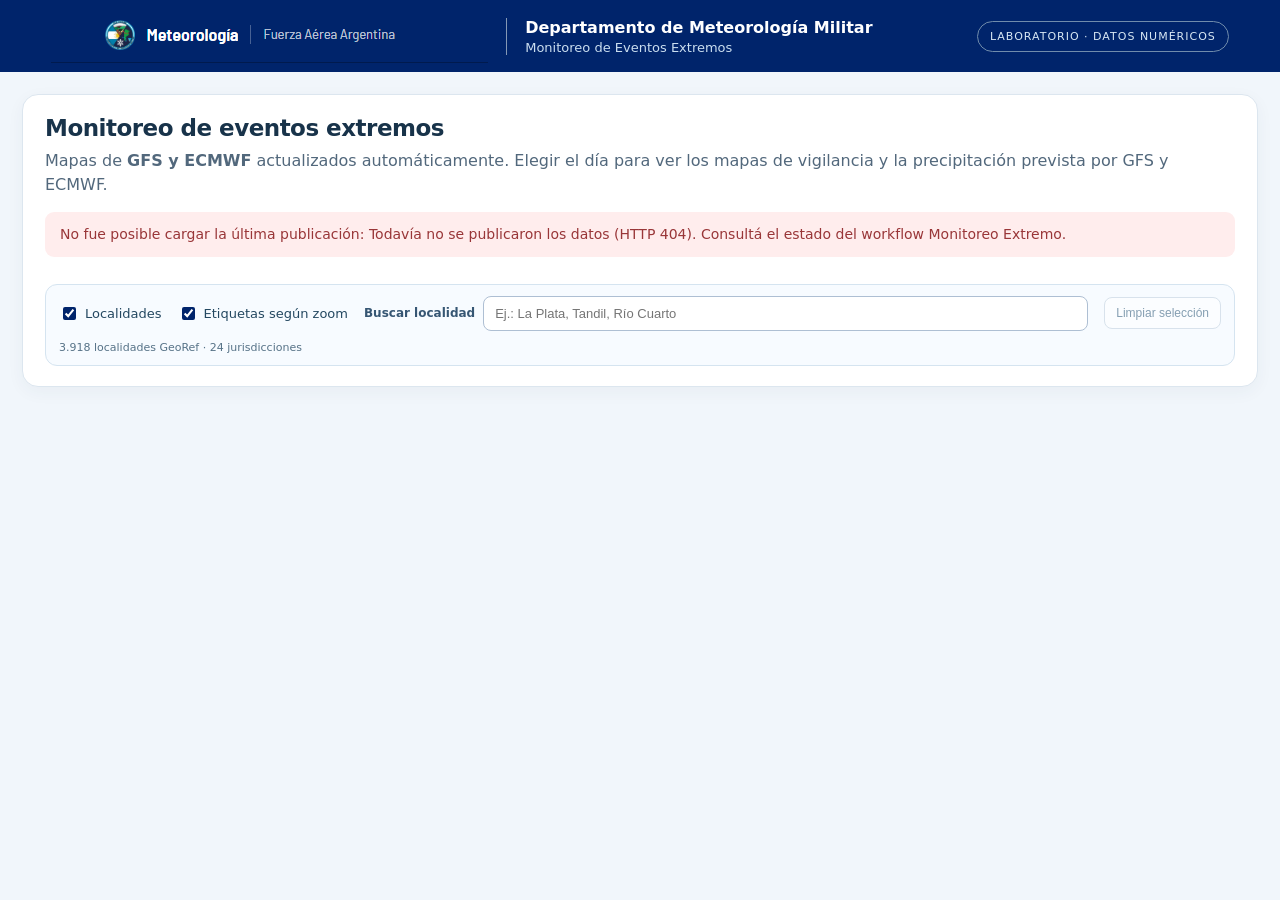
==== web/monitoreo-extremo/index.html @ c0b635cf "Persistir localidad seleccionada entre días y mapas" ====
<!DOCTYPE html>
<html lang="es">
<head>
<meta charset="UTF-8">
<meta name="viewport" content="width=device-width, initial-scale=1">
<title>Monitoreo de Eventos Extremos · Meteorología FAA</title>
<link rel="icon" type="image/png" href="[data-uri]">
<style>
:root{color-scheme:light;--navy:#00246b;--navy2:#00246b;--paper:#fff;--line:#dce6ef;--muted:#52687c;--bg:#f1f6fb}
*{box-sizing:border-box}body{margin:0;font-family:system-ui,-apple-system,"Segoe UI",Arial,sans-serif;background:var(--bg);color:#18334a}
header{background:#00246b;color:#fff;padding:9px clamp(14px,4vw,60px);display:flex;gap:20px;align-items:center;justify-content:space-between;flex-wrap:wrap}
.brandBanner{display:block;height:54px;width:auto;max-width:min(100%,437px);object-fit:contain}.hgroup{border-left:1px solid #8498b5;padding-left:18px;margin-left:18px}.hgroup strong{display:block;font-size:16px}.hgroup small{display:block;margin-top:3px;color:#cadef0;font-size:13px}
.brand{display:flex;align-items:center;gap:0;flex-wrap:wrap}.headerTag{font-size:11px;color:#d8e8f4;letter-spacing:1px;border:1px solid #708cac;border-radius:100px;padding:8px 12px}
main{max-width:1320px;padding:22px 22px 50px;margin:auto}.intro{background:var(--paper);border:1px solid var(--line);border-radius:16px;padding:20px 22px;box-shadow:0 5px 17px #23425d0c}
h1{font-size:23px;margin:0 0 8px;letter-spacing:-.5px}p{line-height:1.52;margin:7px 0}.muted{color:var(--muted)}
.upload{display:flex;align-items:center;gap:18px;margin-top:16px;padding:19px;border:2px dashed #85acd0;border-radius:14px;background:#f2f8ff;cursor:pointer;flex-wrap:wrap}
.upload strong{font-size:16px}.upload span{font-size:13px;color:#57738c}.upload input{flex:1;min-width:235px;max-width:480px;font-size:14px;cursor:pointer}
#state{margin-top:14px;font-size:14px;line-height:1.5;background:#eaf3fb;border-radius:9px;padding:12px 15px}#state.good{background:#e8f8ed;color:#185c39}#state.bad{background:#ffeded;color:#993638}
#summary{font-size:13px;margin:12px 0 0;display:flex;gap:9px;flex-wrap:wrap}.pill{border:1px solid #cfddea;background:#f8fbfe;padding:6px 9px;border-radius:100px}
#results{display:none;margin-top:22px}.sectionhead{display:flex;align-items:baseline;justify-content:space-between;gap:16px;flex-wrap:wrap;margin:27px 0 13px}.sectionhead h2{font-size:21px;margin:0}.sectionhead p{font-size:12px;color:var(--muted);max-width:630px;margin:0}
.legend{display:flex;flex-wrap:wrap;gap:12px;margin:0 0 12px;font-size:12px;align-items:center}.legendItem{display:flex;align-items:center;gap:5px}.swatch{height:11px;width:16px;border:1px solid #99a;display:inline-block;border-radius:3px}
.mapgrid{display:grid;grid-template-columns:repeat(2,minmax(0,1fr));gap:15px}.mapcard{background:white;border:1px solid var(--line);border-radius:14px;box-shadow:0 5px 19px #1535500b;overflow:hidden;min-width:0}
.maphead{padding:13px 16px 0;display:flex;justify-content:space-between;align-items:baseline;gap:10px;flex-wrap:wrap}.maphead strong{font-size:16px}.maphead small{color:var(--muted);font-size:12px}.mapcanvas{display:block;width:100%;height:auto;cursor:crosshair}
.mapfoot{border-top:1px solid #e4ecf4;padding:10px 15px;font-size:12px;line-height:1.45;color:#566e82;min-height:54px}
.alertGrid .mapcard{border:2px solid #b5c7d8;background:#f7fafc;box-shadow:0 7px 20px #00246b1b}
.alertGrid .maphead{background:#00246b;color:#fff;padding:14px 17px;align-items:center}
.alertGrid .maphead strong{font-size:17px}
.alertGrid .maphead small{color:#d7e7fb}
.alertGrid .mapcanvas{background:#e7f1f6}
.alertGrid .mapfoot{background:#f8fbff;color:#3e5871;min-height:45px}
.alertLegend{background:#fff;border:1px solid #d8e4ef;border-radius:10px;padding:10px 14px;gap:15px}
footer{margin:26px 0 0;font-size:12px;color:#536c81;line-height:1.5}
#tip{position:fixed;display:none;z-index:30;pointer-events:none;max-width:270px;background:#0e304bcc;color:#fff;border-radius:9px;padding:9px 11px;font-size:12px;line-height:1.5;box-shadow:0 9px 20px #173f4b45;white-space:pre-line}
@media(max-width:780px){.mapgrid{grid-template-columns:1fr}.brandBanner{height:40px;max-width:100%}.hgroup{margin-left:0;border-left:none;padding-left:0;padding-top:8px}.headerTag{display:none}main{padding:12px}.intro{padding:16px}.upload{padding:12px}.sectionhead{gap:4px}}
.dayNav{display:flex;align-items:center;justify-content:space-between;gap:12px;border:1px solid #c8dbec;border-radius:14px;background:#fff;padding:12px 16px;position:sticky;top:6px;z-index:12;box-shadow:0 7px 23px #00246b17}
.dayArrow{background:#00246b;color:#fff;border:0;border-radius:9px;padding:12px 17px;font-size:14px;font-weight:650;cursor:pointer;white-space:nowrap;min-width:144px}
.dayArrow:hover:not(:disabled){background:#104ea5}.dayArrow:focus-visible{outline:3px solid #76c8ed;outline-offset:3px}.dayArrow:disabled{background:#dbe2eb;color:#6b829a;cursor:not-allowed}
.dayInfo{text-align:center;display:flex;flex-direction:column;justify-content:center;gap:2px}.dayInfo strong{font-size:17px;color:#00246b}.dayInfo small{font-size:12px;color:#52687c}
@media(max-width:600px){.dayNav{padding:10px 8px;gap:4px;top:0}.dayArrow{padding:10px 8px;min-width:94px;font-size:12px}.dayInfo strong{font-size:14px}.dayInfo small{font-size:10px}}
.mapzoomtools{display:flex;justify-content:flex-end;align-items:center;gap:6px;padding:6px 12px;background:#f6f9fd;border-bottom:1px solid #dbe6f1;user-select:none}
.mapzoomtools button{border:1px solid #bed0e0;border-radius:7px;background:white;color:#00246b;min-width:32px;min-height:29px;padding:3px 8px;font-size:14px;font-weight:750;cursor:pointer}
.mapzoomtools button:hover:not(:disabled){background:#e2f0ff}
.mapzoomtools button:disabled{opacity:.4;cursor:default}
.mapzoomtools button:focus-visible{outline:2px solid #2186c9;outline-offset:2px}
.mapzoomtools .zoompercent{min-width:38px;text-align:right;font-size:11px;color:#42627e;font-variant-numeric:tabular-nums}
.placebar{display:flex;flex-wrap:wrap;align-items:center;gap:10px 16px;margin-top:15px;padding:11px 13px;border:1px solid #d5e4f0;border-radius:12px;background:#f7fbff}
.placecheck{display:flex;align-items:center;gap:6px;white-space:nowrap;font-size:13px;color:#244861;cursor:pointer}
.placecheck input{accent-color:#00246b}
.placefinder{position:relative;display:flex;align-items:center;gap:8px;flex:1 1 285px;min-width:195px}
.placefinder>label{white-space:nowrap;font-size:12px;color:#365673;font-weight:650}
.placefinder input{min-width:0;width:100%;border:1px solid #aebfd3;background:white;border-radius:8px;padding:9px 11px;font-size:13px}
.placefinder input:focus{outline:2px solid #397eb5;outline-offset:1px}
.placesuggestions{position:absolute;top:calc(100% + 5px);right:0;width:min(100%,370px);max-height:270px;overflow:auto;background:#fff;border:1px solid #adbfce;border-radius:9px;box-shadow:0 12px 26px #10375830;z-index:45}
.placesuggestions[hidden]{display:none}
.placeoption{background:white;border:0;border-bottom:1px solid #edf1f5;text-align:left;padding:9px 12px;width:100%;display:flex;justify-content:space-between;align-items:center;gap:10px;cursor:pointer;color:#183c58}
.placeoption:hover,.placeoption:focus-visible{background:#e9f4ff;outline:none}
.placeoption strong{font-size:13px}.placeoption small{color:#536d85;font-size:11px}
.placeempty{font-size:12px;padding:10px;color:#567}
.placeclear{border:1px solid #bacbda;border-radius:8px;background:white;color:#174668;padding:8px 11px;cursor:pointer;font-size:12px}
.placeclear:disabled{opacity:.5;cursor:default}
#placesStatus{color:#567287;font-size:11px;width:100%}
@media(max-width:660px){.placefinder{flex-basis:100%}.placefinder>label{display:none}}
</style>
</head>
<body>
<header><div class="brand"><img class="brandBanner" alt="Meteorología - Fuerza Aérea Argentina" src="[data-uri]"><div class="hgroup"><strong>Departamento de Meteorología Militar</strong><small>Monitoreo de Eventos Extremos</small></div></div><span class="headerTag">LABORATORIO · DATOS NUMÉRICOS</span></header>
<main>
<section class="intro"><h1>Monitoreo de eventos extremos</h1>
<p class="muted">Mapas de <b>GFS y ECMWF</b> actualizados automáticamente. Elegir el día para ver los mapas de vigilancia y la precipitación prevista por GFS y ECMWF.</p>
<div id="state" role="status" aria-live="polite">Conectando con la última corrida publicada…</div>
<div id="summary"></div>
<div class="placebar" aria-label="Localidades georreferenciadas">
 <label class="placecheck"><input id="showPlaces" type="checkbox" checked> Localidades</label>
 <label class="placecheck"><input id="showPlaceLabels" type="checkbox" checked> Etiquetas según zoom</label>
 <div class="placefinder">
  <label for="placeSearch">Buscar localidad</label>
  <input id="placeSearch" type="search" placeholder="Ej.: La Plata, Tandil, Río Cuarto" autocomplete="off"
    role="combobox" aria-autocomplete="list" aria-expanded="false" aria-controls="placeSuggestions">
  <div id="placeSuggestions" class="placesuggestions" role="listbox" hidden></div>
 </div>
 <button id="placeClear" class="placeclear" type="button" disabled>Limpiar selección</button>
 <small id="placesStatus" role="status" aria-live="polite">Cargando localidades…</small>
</div></section>
<div id="results">
<nav id="dayNav" class="dayNav" aria-label="Navegación de pronóstico diario">
  <button type="button" id="prevDay" class="dayArrow" aria-label="Ver día anterior">&#8592; Día anterior</button>
  <div class="dayInfo" role="status" aria-live="polite"><strong id="dayTitle">Día 1 de 3</strong><small id="dayRange">Plazo 0–24 horas</small></div>
  <button type="button" id="nextDay" class="dayArrow" aria-label="Ver día siguiente">Día siguiente &#8594;</button>
</nav>
<div id="alerts" style="display:none">
<div class="sectionhead"><h2>Vigilancia meteorológica — Argentina</h2><p>Vigilancia experimental de lluvia y viento basada en el análisis conjunto de los pronósticos GFS y ECMWF y su comparación con umbrales regionales de referencia. Amarillo, naranja y rojo identifican niveles estimados. <b>No constituye una alerta meteorológica oficial.</b></p></div>
<div class="legend alertLegend" id="alertLegend"></div><div class="mapgrid alertGrid" id="alertGrid"></div>
</div>
<div class="sectionhead"><h2>Precipitación prevista — GFS y ECMWF</h2><p>Acumulado de lluvia en 24 horas, comparable entre modelos. La intensidad está expresada en milímetros; los colores no corresponden a niveles de alerta.</p></div>
<div class="legend" id="rainLegend"></div><div class="mapgrid" id="rainGrid"></div>
<footer><b>Sobre el monitoreo:</b> Comparación de pronósticos GFS y ECMWF con umbrales regionales de referencia todavía en validación. El verde es un fondo gráfico y puede incluir zonas sin evaluación; no garantiza ausencia de riesgo. <b>Producto experimental, no sustituye las alertas meteorológicas oficiales del SMN.</b> Cartografía: IGN/Georef y Natural Earth.</footer>
</div>
</main><div id="tip"></div>
<script src="base-cartography.js"></script>
<script src="localidades-layer.js"></script>
<script>
'use strict';
const countries=BASE_CARTOGRAPHY.countries;
const ARGENTINA=countries.features.find(f=>f.properties.iso==='ARG');
const cols={wind:[['0–20','#d9f3fb'],['20–40','#82cae2'],['40–60','#65cabb'],['60–80','#e8cd66'],['80–110','#ef9651'],['>110','#d84f60']],rain:[['0','#f9fafb'],['0–5','#bde6f5'],['5–15','#6bc4cb'],['15–30','#f6d369'],['30–60','#ed9644'],['>60','#d85463']]};
const $=id=>document.getElementById(id); let currentDay=0; const dayLeads=[24,48,72]; let csvRows=[], gridSamples=[],alertFeatures={},provinceShapes=BASE_CARTOGRAPHY.provinces;
// Lambert conformal conic: identical, uniform scale on every map.
const W=610,H=530, X0=-86,X1=-44,Y0=-56,Y1=-19;
const RAD=Math.PI/180, LON0=-64*RAD, PHI0=-38*RAD;
const PHI1=-25*RAD,PHI2=-50*RAD;
const N=Math.log(Math.cos(PHI1)/Math.cos(PHI2))/Math.log(Math.tan(Math.PI/4+PHI2/2)/Math.tan(Math.PI/4+PHI1/2));
const F=Math.cos(PHI1)*Math.pow(Math.tan(Math.PI/4+PHI1/2),N)/N;
const RHO0=F/Math.pow(Math.tan(Math.PI/4+PHI0/2),N);
function rawProject(lon,lat){const rho=F/Math.pow(Math.tan(Math.PI/4+lat*RAD/2),N),t=N*(lon*RAD-LON0);return [rho*Math.sin(t),RHO0-rho*Math.cos(t)]}
const extent=[];for(let lon=X0;lon<=X1;lon+=.25)for(const lat of [Y0,Y1])extent.push(rawProject(lon,lat));for(let lat=Y0;lat<=Y1;lat+=.25)for(const lon of [X0,X1])extent.push(rawProject(lon,lat));
const GX0=Math.min(...extent.map(p=>p[0])),GX1=Math.max(...extent.map(p=>p[0])),GY0=Math.min(...extent.map(p=>p[1])),GY1=Math.max(...extent.map(p=>p[1]));
const SCALE=Math.min((W-24)/(GX1-GX0),(H-24)/(GY1-GY0));
const CX=(GX0+GX1)/2,CY=(GY0+GY1)/2;
function proj(lon,lat){const [x,y]=rawProject(lon,lat);return [W/2+(x-CX)*SCALE,H/2-(y-CY)*SCALE]}
function unproj(x,y){const gx=CX+(x-W/2)/SCALE,gy=CY-(y-H/2)/SCALE;const sign=Math.sign(N),rho=sign*Math.hypot(gx,RHO0-gy),theta=Math.atan2(sign*gx,sign*(RHO0-gy));return [(LON0+theta/N)/RAD,(2*Math.atan(Math.pow(F/rho,1/N))-Math.PI/2)/RAD]}

function color(v,kind){if(!Number.isFinite(v))return '#b1bac5';if(kind==='wind'){return ['#d9f3fb','#82cae2','#65cabb','#e8cd66','#ef9651','#d84f60'][v<20?0:v<40?1:v<60?2:v<80?3:v<110?4:5]}return ['#f9fafb','#bde6f5','#6bc4cb','#f6d369','#ed9644','#d85463'][v<=0?0:v<5?1:v<15?2:v<30?3:v<60?4:5]}
function geoPath(ctx,g){const polys=g.type==='Polygon'?[g.coordinates]:g.type==='MultiPolygon'?g.coordinates:[];ctx.beginPath();for(const pol of polys){for(const ring of pol){ring.forEach((pt,i)=>{const [x,y]=proj(pt[0],pt[1]);if(i)ctx.lineTo(x,y);else ctx.moveTo(x,y)});ctx.closePath()}}}
function drawCountries(ctx){ctx.save();ctx.strokeStyle='#8da1aa';ctx.lineWidth=.7;for(const f of countries.features){ctx.fillStyle=f.properties.iso==='ARG'?'#f8f5ed':'#e9ede6';geoPath(ctx,f.geometry);ctx.fill('evenodd');ctx.stroke()}ctx.restore()}
function drawProvinces(ctx){ctx.save();ctx.strokeStyle='#657f86';ctx.lineWidth=.55;ctx.globalAlpha=.8;for(const feat of provinceShapes){geoPath(ctx,feat.geometry);ctx.stroke()}ctx.restore()}
// Interior anchors checked against the exact versioned IGN/Natural Earth polygons.
// Chile uses a north-south label to fit its narrow geography.
const COUNTRY_LABELS=[
 {iso:'ARG',text:'ARGENTINA',lon:-64,lat:-39.5,angle:0},
 {iso:'CHL',text:'CHILE',lon:-70.8,lat:-30,angle:-83},
 {iso:'URY',text:'URUGUAY',lon:-55.81865560906728,lat:-32.526632,angle:0},
 {iso:'PRY',text:'PARAGUAY',lon:-58.47196410502842,lat:-23.43862,angle:0},
 {iso:'BOL',text:'BOLIVIA',lon:-65.34835226379218,lat:-20.952415000000002,angle:0},
 {iso:'BRA',text:'BRASIL',lon:-51.18966143500825,lat:-26.373382,angle:0}
];
function drawCountryNames(ctx){
 ctx.save();ctx.textAlign='center';ctx.textBaseline='middle';ctx.font='bold 12px sans-serif';
 ctx.lineJoin='round';ctx.lineWidth=3.5;ctx.strokeStyle='rgba(255,255,255,.96)';ctx.fillStyle='#24475e';
 for(const label of COUNTRY_LABELS){
  const country=countries.features.find(f=>f.properties.iso===label.iso);
  if(!country||!puntoEnGeoJSON(label.lon,label.lat,country.geometry))continue;
  const [x,y]=proj(label.lon,label.lat);
  ctx.save();ctx.translate(x,y);ctx.rotate(label.angle*RAD);
  ctx.strokeText(label.text,0,0);ctx.fillText(label.text,0,0);ctx.restore();
 }
 ctx.restore();
}
function readNumber(x){if(x===undefined||x===null||String(x).trim()==='')return NaN;const n=Number(String(x).trim().replace(',','.'));return Number.isFinite(n)?n:NaN}
function parseCSV(text){const lines=text.replace(/^\uFEFF/,'').split(/\r?\n/).filter(s=>s.trim());if(lines.length<2)throw Error('CSV vacío o sin puntos meteorológicos.');const sep=lines[0].includes(';')?';':lines[0].includes('\t')?'\t':',';let headers=lines.shift().split(sep).map(s=>s.trim().toLowerCase().replaceAll('"',''));
for(const h of ['model','lead_h','lat','lon','wind_kmh','precip_interval_mm'])if(!headers.includes(h))throw Error('Al CSV le falta la columna '+h+'.');let rows=[];
for(const line of lines){const a=line.split(sep),r=Object.fromEntries(headers.map((h,i)=>[h,(a[i]||'').trim().replaceAll('"','')]));const model=(r.model||'').toUpperCase(),lead=readNumber(r.lead_h),lat=readNumber(r.lat),lon=readNumber(r.lon);if(!['GFS','ECMWF'].includes(model)||![24,48,72].includes(lead)||!Number.isFinite(lat)||!Number.isFinite(lon))continue;rows.push({model,lead,lat,lon,rain:readNumber(r.precip_interval_mm),window:readNumber(r.precip_window_h),wind:readNumber(r.wind_kmh),gust:readNumber(r.gust_kmh),run:r.run_time||'',valid:r.valid_time||''})}
if(!rows.length)throw Error('No encontré registros válidos GFS/ECMWF (f024/f048/f072) dentro del archivo.');return rows;}
async function unzip(buffer){const arr=new Uint8Array(buffer),view=new DataView(buffer);let end=-1;for(let i=arr.length-22;i>=Math.max(0,arr.length-65557);i--){if(view.getUint32(i,true)===0x06054b50){end=i;break}}if(end<0)throw Error('El archivo no contiene un ZIP válido de GitHub.');const count=view.getUint16(end+10,true),offset=view.getUint32(end+16,true);let at=offset;const out=[];const dec=new TextDecoder();for(let i=0;i<count;i++){if(view.getUint32(at,true)!==0x02014b50)throw Error('Índice ZIP dañado.');let method=view.getUint16(at+10,true),csize=view.getUint32(at+20,true),nlen=view.getUint16(at+28,true),elen=view.getUint16(at+30,true),clen=view.getUint16(at+32,true),local=view.getUint32(at+42,true);const name=dec.decode(arr.subarray(at+46,at+46+nlen));at+=46+nlen+elen+clen;if(name.endsWith('/')||(!name.toLowerCase().endsWith('.csv')&&!name.toLowerCase().endsWith('.geojson')))continue;if(view.getUint32(local,true)!==0x04034b50)throw Error('Entrada ZIP dañada: '+name);let dataAt=local+30+view.getUint16(local+26,true)+view.getUint16(local+28,true),payload=arr.subarray(dataAt,dataAt+csize);let raw;if(method===0)raw=payload;else if(method===8){if(typeof DecompressionStream==='undefined')throw Error('Este navegador no permite abrir ZIP. Abrilo con Chrome o Edge actualizado.');try{const s=new Blob([payload]).stream().pipeThrough(new DecompressionStream('deflate-raw'));raw=new Uint8Array(await new Response(s).arrayBuffer())}catch(e){throw Error('No pude descomprimir el ZIP: '+e.message)}}else throw Error('El ZIP usa un método de compresión no compatible ('+method+').');out.push({name,text:dec.decode(raw)})}return out;}
function status(msg,kind){$('state').textContent=msg;$('state').className=kind||'';}
function addLegend(kind){const box=$(kind==='wind'?'windLegend':'rainLegend');box.replaceChildren();cols[kind].forEach(([title,hex])=>{const e=document.createElement('div');e.className='legendItem';const sw=document.createElement('span');sw.className='swatch';sw.style.background=hex;const t=document.createElement('span');t.textContent=title+(kind==='wind'?' km/h':' mm');e.append(sw,t);box.append(e)})}
function pointValue(r,kind){return kind==='wind'?r.wind:r.rain;}

/* Per-map zoom: the PNG-like base canvas is kept immutable; only display pixels are magnified. */
function canvasPoint(canvas,e){
 const b=canvas.getBoundingClientRect();
 return [(e.clientX-b.left)*W/b.width,(e.clientY-b.top)*H/b.height];
}
function canvasMapPosition(canvas,e){
 const [x,y]=canvasPoint(canvas,e),z=canvas._mapZoom;
 return z?[z.cx+(x-W/2)/z.factor,z.cy+(y-H/2)/z.factor]:[x,y];
}
function attachMapZoom(canvas,card){
 const original=document.createElement('canvas');
 original.width=canvas.width;original.height=canvas.height;
 original.getContext('2d').drawImage(canvas,0,0);
 const dpr=canvas.width/W,z={factor:1,cx:W/2,cy:H/2,drag:null};
 canvas._mapZoom=z;
 const group=document.createElement('div');
 group.className='mapzoomtools';group.setAttribute('role','group');
 group.setAttribute('aria-label','Zoom independiente del mapa');
 const button=(caption,label)=>{
  const b=document.createElement('button');
  b.type='button';b.textContent=caption;b.title=label;b.setAttribute('aria-label',label);
  group.append(b);return b;
 };
 const closer=button('+','Acercar mapa');
 const farther=button('−','Alejar mapa');
 const reset=button('Ajustar','Restablecer encuadre completo');
 const status=document.createElement('span');status.className='zoompercent';
 status.setAttribute('aria-live','polite');group.append(status);
 card.insertBefore(group,canvas);
 function clampCenter(){
  const mx=W/(2*z.factor),my=H/(2*z.factor);
  z.cx=Math.max(mx,Math.min(W-mx,z.cx));
  z.cy=Math.max(my,Math.min(H-my,z.cy));
 }
 function render(){
  clampCenter();
  const sw=W/z.factor,sh=H/z.factor,ctx=canvas.getContext('2d');
  ctx.setTransform(1,0,0,1,0,0);
  ctx.clearRect(0,0,canvas.width,canvas.height);
  ctx.imageSmoothingEnabled=true;
  ctx.drawImage(original,(z.cx-sw/2)*dpr,(z.cy-sh/2)*dpr,
    sw*dpr,sh*dpr,0,0,canvas.width,canvas.height);
  window.GeoRefPlaces?.draw(canvas,ctx,z);
  status.textContent=Math.round(z.factor*100)+'%';
  closer.disabled=z.factor>=5.999;farther.disabled=z.factor<=1.001;
  reset.disabled=z.factor<=1.001;
  canvas.style.touchAction=z.factor>1.001?'none':'pan-y';
  canvas.style.cursor=z.factor>1.001?'grab':'crosshair';
 }
 z.render=render;
 z.focusProjected=(px,py,scale)=>{
  z.factor=Math.max(1,Math.min(6,scale));
  z.cx=px;z.cy=py;render();$('tip').style.display='none';
 };
 z.focus=(lon,lat,scale)=>{
  const xy=proj(lon,lat);z.focusProjected(xy[0],xy[1],scale);
 };
 function changeZoom(target,x=W/2,y=H/2){
  const next=Math.min(6,Math.max(1,target));
  const ax=z.cx+(x-W/2)/z.factor,ay=z.cy+(y-H/2)/z.factor;
  z.cx=ax-(x-W/2)/next;z.cy=ay-(y-H/2)/next;z.factor=next;
  render();$('tip').style.display='none';
 }
 closer.addEventListener('click',()=>changeZoom(z.factor*1.5));
 farther.addEventListener('click',()=>changeZoom(z.factor/1.5));
 reset.addEventListener('click',()=>changeZoom(1));
 canvas.addEventListener('wheel',e=>{
  if(e.cancelable)e.preventDefault();
  const [px,py]=canvasPoint(canvas,e);
  changeZoom(z.factor*(e.deltaY<0?1.25:.8),px,py);
 },{passive:false});
 canvas.addEventListener('pointerdown',e=>{
  if(z.factor<=1.001||e.button!==0)return;
  const box=canvas.getBoundingClientRect();
  canvas._suppressPlaceClick=false;
  z.drag={id:e.pointerId,x:e.clientX,y:e.clientY,cx:z.cx,cy:z.cy,
    width:box.width,height:box.height};
  canvas.setPointerCapture(e.pointerId);
  canvas.style.cursor='grabbing';$('tip').style.display='none';
 });
 canvas.addEventListener('pointermove',e=>{
  const d=z.drag;if(!d||d.id!==e.pointerId)return;
  if(Math.hypot(e.clientX-d.x,e.clientY-d.y)>5)canvas._suppressPlaceClick=true;
  z.cx=d.cx-(e.clientX-d.x)*W/(d.width*z.factor);
  z.cy=d.cy-(e.clientY-d.y)*H/(d.height*z.factor);
  render();canvas.style.cursor='grabbing';$('tip').style.display='none';
 });
 const release=e=>{
  if(!z.drag||z.drag.id!==e.pointerId)return;
  z.drag=null;canvas.style.cursor=z.factor>1.001?'grab':'crosshair';
  if(canvas.hasPointerCapture(e.pointerId))canvas.releasePointerCapture(e.pointerId);
 };
 for(const evt of ['pointerup','pointercancel','lostpointercapture'])
  canvas.addEventListener(evt,release);
 canvas.addEventListener('mousemove',e=>window.GeoRefPlaces?.hover(canvas,e));
 canvas.addEventListener('click',e=>window.GeoRefPlaces?.click(canvas,e));
 render();window.GeoRefPlaces?.focusCurrent(canvas);
}

function drawOne(canvas,rows,kind){const ctx=canvas.getContext('2d');const sc=window.devicePixelRatio||1;canvas.width=Math.round(W*sc);canvas.height=Math.round(H*sc);ctx.setTransform(sc,0,0,sc,0,0);ctx.clearRect(0,0,W,H);ctx.fillStyle='#aeddf2';ctx.fillRect(0,0,W,H);drawCountries(ctx);
// Dibujar únicamente puntos de grilla del modelo (0,25°), sin malla ni marcadores oscuros.
for(const punto of rows){const [x,y]=proj(punto.lon,punto.lat);ctx.fillStyle=color(pointValue(punto,kind),kind);ctx.beginPath();ctx.arc(x,y,2.3,0,Math.PI*2);ctx.fill();}
drawProvinces(ctx);drawArgentinaOutline(ctx);drawCountryNames(ctx);
canvas.onmousemove=e=>{if(canvas._mapZoom?.drag)return;const [x,y]=canvasMapPosition(canvas,e),[lon,lat]=unproj(x,y);let best=null,dmin=Infinity;for(const r of rows){const d=(r.lat-lat)**2+(r.lon-lon)**2;if(d<dmin){dmin=d;best=r}}let tip=$('tip');if(best&&dmin<.4){tip.style.display='block';tip.style.left=Math.min(window.innerWidth-270,e.clientX+14)+'px';tip.style.top=Math.max(10,e.clientY-74)+'px';const n=v=>Number.isFinite(v)?v.toFixed(1):'sin dato';tip.textContent=best.model+'  f'+String(best.lead).padStart(3,'0')+'\n'+best.lat.toFixed(2)+'° / '+best.lon.toFixed(2)+'°\nLluvia: '+n(best.rain)+' mm ('+(Number.isFinite(best.window)?best.window+' h':'intervalo no validado')+')';}else tip.style.display='none';};canvas.onmouseleave=()=>{$('tip').style.display='none'};
}
function createCard(model,lead,kind,rows){const card=document.createElement('article');card.className='mapcard';const head=document.createElement('div');head.className='maphead';const h=document.createElement('strong');h.textContent=(model==='GFS'?'GFS':'ECMWF (europeo)')+' · +'+lead+' h';const w=rows.find(r=>Number.isFinite(r.window));const minor=document.createElement('small');minor.textContent=kind==='rain'?(w?'Acumulado de '+w.window+' h':'Sin intervalo de lluvia verificado'):'Viento previsto (km/h)';head.append(h,minor);const can=document.createElement('canvas');can.className='mapcanvas';can.setAttribute('aria-label',model+' plazo '+lead+' mapa '+kind);const foot=document.createElement('div');foot.className='mapfoot';foot.textContent=rows.length.toLocaleString('es-AR')+' puntos · Validez: '+(rows[0]?.valid||'desconocida')+' UTC. Pasá el cursor sobre los puntos para consultar los valores.';card.append(head,can,foot);drawOne(can,rows,kind);attachMapZoom(can,card);return card;}
function updateDayControls(){const lead=dayLeads[currentDay];const dateText=csvRows.find(r=>r.lead===lead&&r.valid)?.valid||'';
$('dayTitle').textContent='Día '+(currentDay+1)+' de 3';
$('dayRange').textContent='Pronóstico '+(lead-24)+'–'+lead+' h'+(dateText?' · Validez '+dateText.replace('T',' ').replace(/Z$/, ' UTC'): '');
$('prevDay').disabled=currentDay===0;$('nextDay').disabled=currentDay===dayLeads.length-1;
}
function redraw(){if(!csvRows.length)return;const lead=dayLeads[currentDay];
for(const kind of ['rain']){const dst=$('rainGrid');dst.replaceChildren();for(const model of ['GFS','ECMWF']){
const rows=csvRows.filter(r=>r.model===model&&r.lead===lead);
if(rows.length)dst.append(createCard(model,lead,kind,rows));}}
$('results').style.display='block';updateDayControls();}
function showDay(index,scroll){if(!csvRows.length)return;currentDay=Math.max(0,Math.min(dayLeads.length-1,index));redraw();drawAlerts();
if(scroll)$('dayNav').scrollIntoView({behavior:'smooth',block:'start'});
}
$('prevDay').addEventListener('click',()=>showDay(currentDay-1,true));
$('nextDay').addEventListener('click',()=>showDay(currentDay+1,true));
function drawSummary(){const box=$('summary');box.replaceChildren();let models=[...new Set(csvRows.map(r=>r.model))];let runs=[...new Set(csvRows.map(r=>r.run))].filter(Boolean);for(const label of [csvRows.length.toLocaleString('es-AR')+' registros',models.join(' + '),'Días 1, 2 y 3 (0–72 h)','Dominio 20–55°S / 85–45°O',runs.length?('Corrida: '+runs.join(' · ')):''])if(label){const e=document.createElement('span');e.className='pill';e.textContent=label;box.append(e)}}
function geojsonFile(entries){return entries.find(e=>/lluvia_24h\.geojson$/i.test(e.name));}
async function chooseUpload(file){status('Leyendo '+file.name+'…');try{if(!file)throw Error('No se seleccionó ningún archivo');let entries;if(/\.zip$/i.test(file.name))entries=await unzip(await file.arrayBuffer());else entries=[{name:file.name,text:await file.text()}];let combined=entries.find(e=>/grilla_gfs_ecmwf_real\.csv$/i.test(e.name));let files=combined?[combined]:entries.filter(e=>/grilla_(gfs|ecmwf)_real\.csv$/i.test(e.name));if(!files.length){const csvAny=entries.filter(e=>/\.csv$/i.test(e.name));if(csvAny.length===1)files=csvAny;}if(!files.length){const sim=geojsonFile(entries);if(sim)throw Error('Este ZIP es de la simulación GeoJSON anterior, no de grillas reales. Usá el artefacto grilla-real-gfs-ecmwf-experimental de GitHub Actions.');throw Error('No encuentro grilla_gfs_ecmwf_real.csv en el archivo. Verificá que subiste el ZIP de la prueba GRIB real.');}
csvRows=files.flatMap(e=>parseCSV(e.text));if(csvRows.length>100000)throw Error('Cantidad excesiva de puntos.');
alertFeatures={};for(const entry of entries){const match=entry.name.match(/(?:^|\/)(lluvia|viento)_(24|48|72)h\.geojson$/i);if(!match)continue;let layer=JSON.parse(entry.text);if(layer.type!=='FeatureCollection'||!Array.isArray(layer.features))throw Error('Capa GeoJSON inválida: '+entry.name);alertFeatures[match[1].toLowerCase()+'_'+match[2]+'h']=layer;}
drawSummary();status('Datos cargados correctamente: '+csvRows.length.toLocaleString('es-AR')+' puntos; '+Object.keys(alertFeatures).length+' capas regionales.','good');currentDay=0;showDay(0,false);}catch(e){csvRows=[];$('results').style.display='none';status('No se pudo dibujar: '+e.message,'bad');console.error(e)}}
const ALERT_COLORS={VERDE:'#49c98e',AMARILLO:'#f6d44e',NARANJA:'#f38b3b',ROJO:'#d84e5e'};
const BASE_VERDE_ARGENTINA=ALERT_COLORS.VERDE;
function alertProj(lon,lat){return proj(lon,lat)}
function alertGeoPath(ctx,g){geoPath(ctx,g)}
function drawArgentinaOutline(ctx){ctx.save();ctx.strokeStyle='#244965';ctx.lineWidth=1.2;geoPath(ctx,ARGENTINA.geometry);ctx.stroke();ctx.restore()}
/** Fondo uniforme de Argentina. No cambia las propiedades ni los datos del GeoJSON.
 * El verde es una convención de diseño; NO implica cobertura evaluada.
 */
function drawArgentinaBase(ctx){
 if(!ARGENTINA || !ARGENTINA.geometry)return;
 ctx.save();
 ctx.fillStyle=BASE_VERDE_ARGENTINA;
 alertGeoPath(ctx,ARGENTINA.geometry);
 ctx.fill('evenodd');
 ctx.restore();
}

// Detección exacta del polígono GeoJSON bajo el cursor, incluidos huecos.
function puntoEnAnillo(lon,lat,ring){
 let inside=false;
 for(let i=0,j=ring.length-1;i<ring.length;j=i++){
  const a=ring[i],b=ring[j];
  if((a[1]>lat)!==(b[1]>lat)&&lon<(b[0]-a[0])*(lat-a[1])/(b[1]-a[1])+a[0])inside=!inside;
 }
 return inside;
}
function puntoEnGeoJSON(lon,lat,geom){
 if(!geom)return false;
 const polygons=geom.type==='Polygon'?[geom.coordinates]:geom.type==='MultiPolygon'?geom.coordinates:[];
 return polygons.some(rings=>rings.length&&puntoEnAnillo(lon,lat,rings[0])&&
   !rings.slice(1).some(hole=>puntoEnAnillo(lon,lat,hole)));
}
function nivelVigilancia(lon,lat,layer){
 if(!puntoEnGeoJSON(lon,lat,ARGENTINA.geometry))return null;
 // La última área dibujada en el mapa es la visible cuando hay superposición.
 for(let i=layer.features.length-1;i>=0;i--){
  const feature=layer.features[i],nivel=String(feature.properties?.nivel||'').toUpperCase();
  if(['AMARILLO','NARANJA','ROJO'].includes(nivel)&&puntoEnGeoJSON(lon,lat,feature.geometry))
    return nivel;
 }
 return 'VERDE'; // Fondo convencional; puede incluir zonas no evaluadas.
}
function drawAlertMap(canvas,layer,fen){
const ctx=canvas.getContext('2d'),ratio=window.devicePixelRatio||1;
canvas.width=Math.round(W*ratio);canvas.height=Math.round(H*ratio);
ctx.setTransform(ratio,0,0,ratio,0,0);ctx.fillStyle='#e7f1f6';ctx.fillRect(0,0,W,H);
drawCountries(ctx);drawArgentinaBase(ctx);
// Clip only Canvas painting; never mutate the original meteorological layers.
ctx.save();alertGeoPath(ctx,ARGENTINA.geometry);ctx.clip('evenodd');
for(const feat of layer.features){
 if(!feat.geometry)continue;
 const nivel=String(feat.properties?.nivel||'').toUpperCase();
 if(nivel==='VERDE')continue; 
 ctx.save();ctx.fillStyle=ALERT_COLORS[nivel]||'#8f99a3';
 ctx.strokeStyle='#29475c88';ctx.lineWidth=.65;alertGeoPath(ctx,feat.geometry);ctx.fill('evenodd');ctx.stroke();ctx.restore();
}
ctx.restore();
drawProvinces(ctx);drawArgentinaOutline(ctx);drawCountryNames(ctx);
canvas.onmousemove=e=>{
 if(canvas._mapZoom?.drag)return;
 const [x,y]=canvasMapPosition(canvas,e);
 const [lon,lat]=unproj(x,y);
 const nivel=nivelVigilancia(lon,lat,layer),tip=$('tip');
 if(!nivel){tip.style.display='none';return;}
 tip.style.display='block';
 tip.style.left=Math.min(innerWidth-260,e.clientX+14)+'px';
 tip.style.top=Math.max(10,e.clientY-55)+'px';
 tip.textContent='Nivel '+nivel.toLowerCase()+' para '+(fen==='lluvia'?'lluvia':'viento');
};
canvas.onmouseleave=()=>$('tip').style.display='none';
}
function drawAlerts(){const keys=Object.keys(alertFeatures);$('alerts').style.display=keys.length?'block':'none';if(!keys.length)return;
const leg=$('alertLegend');leg.replaceChildren();for(const [nombre,color] of [['Verde','#49c98e'],['Amarillo','#f6d44e'],['Naranja','#f38b3b'],['Rojo','#d84e5e']]){const e=document.createElement('span');e.className='legendItem';const sw=document.createElement('i');sw.className='swatch';sw.style.background=color;const label=document.createElement('span');label.textContent=nombre;e.append(sw,label);leg.append(e);} 
const dst=$('alertGrid');dst.replaceChildren();const lead=dayLeads[currentDay];for(const fen of ['lluvia','viento']){const layer=alertFeatures[fen+'_'+lead+'h'];if(!layer)continue;const card=document.createElement('article');card.className='mapcard';const head=document.createElement('div');head.className='maphead';const title=document.createElement('strong');title.textContent=(fen==='lluvia'?'VIGILANCIA POR LLUVIA':'VIGILANCIA POR VIENTO')+' · '+(lead-24)+'–'+lead+' h';const sub=document.createElement('small');sub.textContent='GFS + ECMWF · Experimental';head.append(title,sub);const can=document.createElement('canvas');can.className='mapcanvas';const foot=document.createElement('div');foot.className='mapfoot';foot.textContent='Análisis GFS + ECMWF · '+layer.features.filter(f=>['AMARILLO','NARANJA','ROJO'].includes((f.properties?.nivel||'').toUpperCase())).length+' áreas de vigilancia coloreadas · Producto experimental';card.append(head,can,foot);dst.append(card);drawAlertMap(can,layer,fen);attachMapZoom(can,card);}}
async function cargarPublicacionAutomatica(){
  status('Consultando la última publicación meteorológica válida…');
  try{
    const metaRes=await fetch('./datos/publicacion.json?nocache='+Date.now(),{cache:'no-store'});
    if(!metaRes.ok)throw Error('Todavía no se publicaron los datos (HTTP '+metaRes.status+').');
    const meta=await metaRes.json();
    if(meta.estado!=='PUBLICADO' || !meta.ciclo_utc || meta.publicacion_autorizada!==false)
      throw Error('Metadatos de publicación incompletos o incompatibles.');
    const dataRes=await fetch('./datos/monitoreo-extremo.zip?v='+encodeURIComponent(meta.ciclo_utc),{cache:'no-store'});
    if(!dataRes.ok)throw Error('No encontré los mapas de la última corrida (HTTP '+dataRes.status+').');
    const blob=await dataRes.blob();
    if(blob.size<1024)throw Error('La publicación no contiene datos meteorológicos válidos.');
    const dataFile=new File([blob],'alertas-regionales-reales-EXPERIMENTAL.zip',{type:'application/zip'});
    await chooseUpload(dataFile);
    if(csvRows.length<100 || Object.keys(alertFeatures).length!==6)
      throw Error('El ZIP no incluye los datos y seis capas esperados.');
    const ciclo=meta.ciclo_utc.replace('T',' ').replace(/Z$/,' UTC');
    const fecha=meta.publicado_utc.replace('T',' ').replace(/Z$/,' UTC');
    status('Última corrida disponible: '+ciclo+' · Publicado: '+fecha+' · 6 capas de vigilancia experimentales.','good');
    const badge=document.createElement('span');badge.className='pill';
    badge.textContent='Actualización automática · '+fecha;
    $('summary').append(badge);
  }catch(e){
    $('results').style.display='none';
    status('No fue posible cargar la última publicación: '+e.message+' Consultá el estado del workflow Monitoreo Extremo.','bad');
    console.error(e);
  }
}
cargarPublicacionAutomatica();
// Cartografía y GeoRef versionados localmente: sin consultas a terceros en el navegador.
window.GeoRefPlaces?.init({proj,W,H});
addLegend('rain');
</script>
</body>
</html>
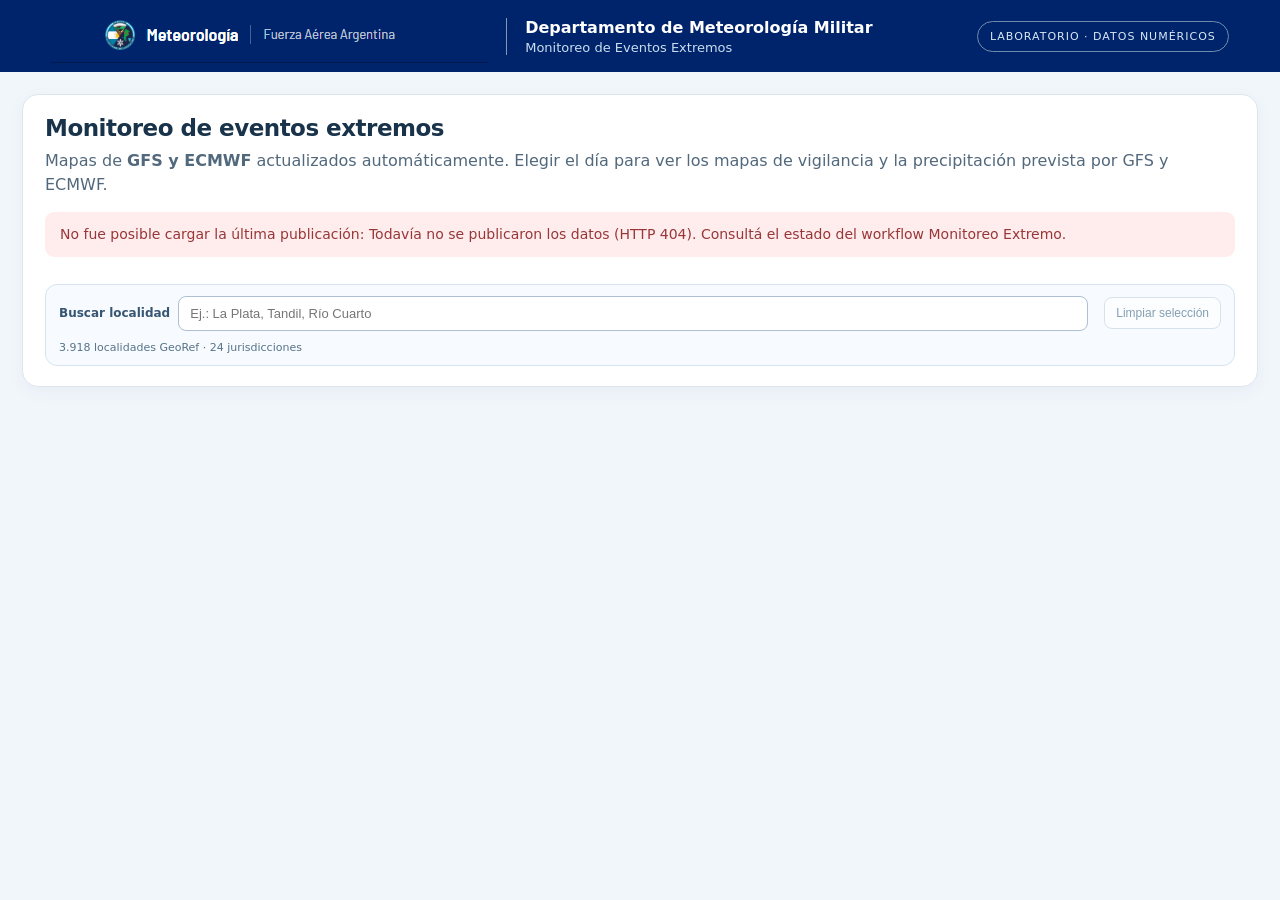
==== commit 1eab9b7f: "Simplificar controles: mantener buscador GeoRef y limpiar selección" ====
--- a/web/monitoreo-extremo/index.html
+++ b/web/monitoreo-extremo/index.html
@@ -70,8 +70,6 @@
 <div id="state" role="status" aria-live="polite">Conectando con la última corrida publicada…</div>
 <div id="summary"></div>
 <div class="placebar" aria-label="Localidades georreferenciadas">
- <label class="placecheck"><input id="showPlaces" type="checkbox" checked> Localidades</label>
- <label class="placecheck"><input id="showPlaceLabels" type="checkbox" checked> Etiquetas según zoom</label>
  <div class="placefinder">
   <label for="placeSearch">Buscar localidad</label>
   <input id="placeSearch" type="search" placeholder="Ej.: La Plata, Tandil, Río Cuarto" autocomplete="off"
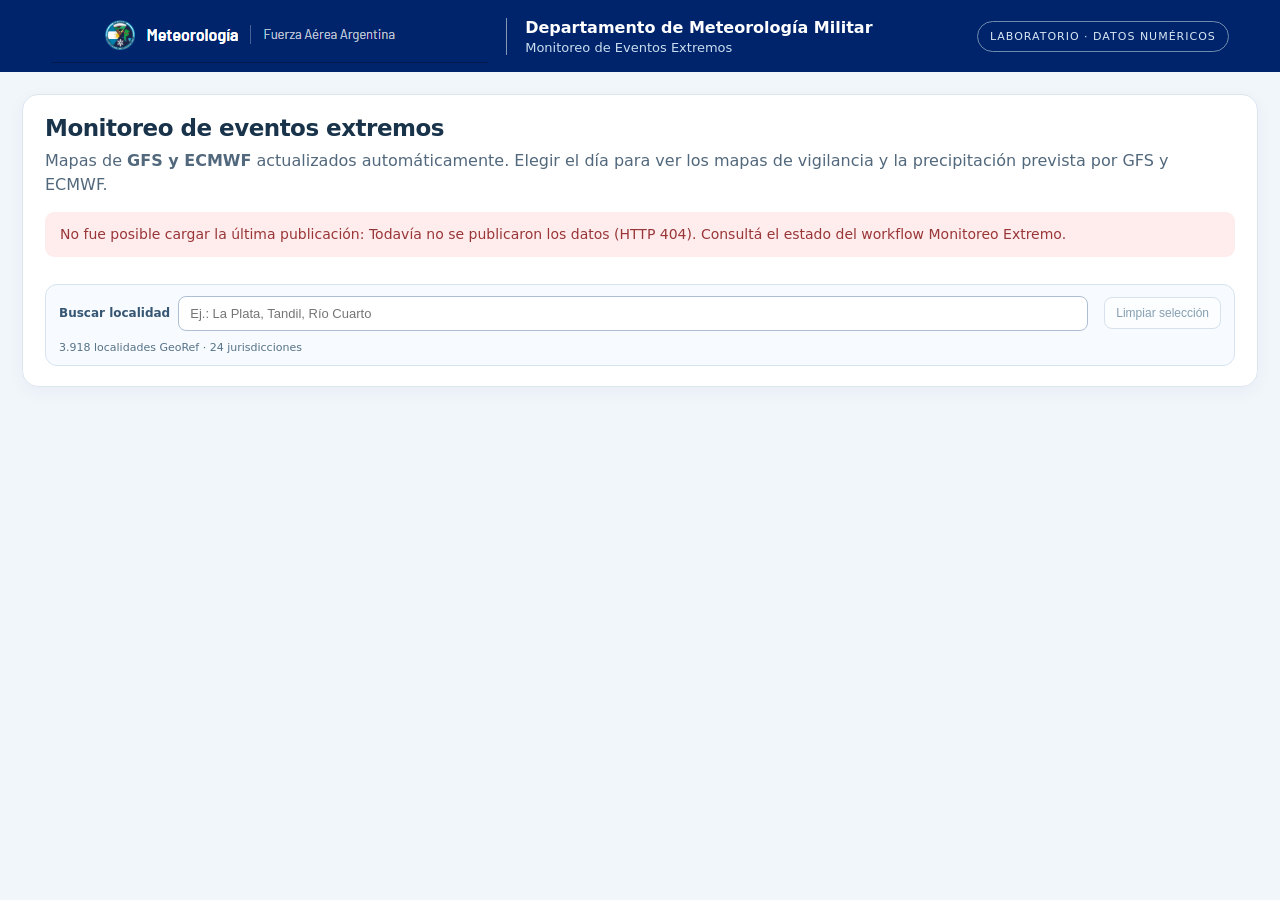
==== commit 30dc0f35: "Restablecer hover normal después de zoom o centrado de localidad" ====
--- a/web/monitoreo-extremo/index.html
+++ b/web/monitoreo-extremo/index.html
@@ -162,6 +162,26 @@
  const [x,y]=canvasPoint(canvas,e),z=canvas._mapZoom;
  return z?[z.cx+(x-W/2)/z.factor,z.cy+(y-H/2)/z.factor]:[x,y];
 }
+// El clic corresponde a la coordenada geográfica real bajo el cursor, aun con zoom/pan.
+function showClickedMapReference(canvas,event){
+ const [px,py]=canvasMapPosition(canvas,event);
+ const [lon,lat]=unproj(px,py);
+ const nearest=window.GeoRefPlaces?.nearest(lon,lat);
+ if(!nearest)return; // GeoRef aún no cargó: mantener el tooltip meteorológico habitual.
+ const tip=$('tip');
+ canvas._clickedReference=false;
+ if(typeof canvas.onmousemove==='function')canvas.onmousemove(event);
+ const meteo=tip.style.display==='block'?tip.textContent:'Punto geográfico consultado';
+ const distance=new Intl.NumberFormat('es-AR',{minimumFractionDigits:1,maximumFractionDigits:1}).format(nearest.km);
+ tip.textContent=meteo+'\nClic: '+lat.toFixed(3)+'° / '+lon.toFixed(3)+'°'+
+   '\nA '+distance+' km de '+nearest.name+' ('+nearest.province+')'+
+   '\nDistancia aproximada en línea recta · GeoRef';
+ tip.style.display='block';
+ tip.style.left=Math.max(8,Math.min(window.innerWidth-285,event.clientX+12))+'px';
+ tip.style.top=Math.max(8,Math.min(window.innerHeight-138,event.clientY+12))+'px';
+ canvas._clickedReference=true;
+}
+
 function attachMapZoom(canvas,card){
  const original=document.createElement('canvas');
  original.width=canvas.width;original.height=canvas.height;
@@ -204,6 +224,7 @@
  }
  z.render=render;
  z.focusProjected=(px,py,scale)=>{
+  canvas._clickedReference=false;
   z.factor=Math.max(1,Math.min(6,scale));
   z.cx=px;z.cy=py;render();$('tip').style.display='none';
  };
@@ -211,6 +232,7 @@
   const xy=proj(lon,lat);z.focusProjected(xy[0],xy[1],scale);
  };
  function changeZoom(target,x=W/2,y=H/2){
+  canvas._clickedReference=false;
   const next=Math.min(6,Math.max(1,target));
   const ax=z.cx+(x-W/2)/z.factor,ay=z.cy+(y-H/2)/z.factor;
   z.cx=ax-(x-W/2)/next;z.cy=ay-(y-H/2)/next;z.factor=next;
@@ -231,6 +253,7 @@
   z.drag={id:e.pointerId,x:e.clientX,y:e.clientY,cx:z.cx,cy:z.cy,
     width:box.width,height:box.height};
   canvas.setPointerCapture(e.pointerId);
+  canvas._clickedReference=false;
   canvas.style.cursor='grabbing';$('tip').style.display='none';
  });
  canvas.addEventListener('pointermove',e=>{
@@ -248,7 +271,11 @@
  for(const evt of ['pointerup','pointercancel','lostpointercapture'])
   canvas.addEventListener(evt,release);
  canvas.addEventListener('mousemove',e=>window.GeoRefPlaces?.hover(canvas,e));
- canvas.addEventListener('click',e=>window.GeoRefPlaces?.click(canvas,e));
+ canvas.addEventListener('click',e=>{
+  if(canvas._suppressPlaceClick){canvas._suppressPlaceClick=false;return;}
+  window.GeoRefPlaces?.click(canvas,e);
+  showClickedMapReference(canvas,e);
+ });
  render();window.GeoRefPlaces?.focusCurrent(canvas);
 }
 
@@ -256,9 +283,9 @@
 // Dibujar únicamente puntos de grilla del modelo (0,25°), sin malla ni marcadores oscuros.
 for(const punto of rows){const [x,y]=proj(punto.lon,punto.lat);ctx.fillStyle=color(pointValue(punto,kind),kind);ctx.beginPath();ctx.arc(x,y,2.3,0,Math.PI*2);ctx.fill();}
 drawProvinces(ctx);drawArgentinaOutline(ctx);drawCountryNames(ctx);
-canvas.onmousemove=e=>{if(canvas._mapZoom?.drag)return;const [x,y]=canvasMapPosition(canvas,e),[lon,lat]=unproj(x,y);let best=null,dmin=Infinity;for(const r of rows){const d=(r.lat-lat)**2+(r.lon-lon)**2;if(d<dmin){dmin=d;best=r}}let tip=$('tip');if(best&&dmin<.4){tip.style.display='block';tip.style.left=Math.min(window.innerWidth-270,e.clientX+14)+'px';tip.style.top=Math.max(10,e.clientY-74)+'px';const n=v=>Number.isFinite(v)?v.toFixed(1):'sin dato';tip.textContent=best.model+'  f'+String(best.lead).padStart(3,'0')+'\n'+best.lat.toFixed(2)+'° / '+best.lon.toFixed(2)+'°\nLluvia: '+n(best.rain)+' mm ('+(Number.isFinite(best.window)?best.window+' h':'intervalo no validado')+')';}else tip.style.display='none';};canvas.onmouseleave=()=>{$('tip').style.display='none'};
-}
-function createCard(model,lead,kind,rows){const card=document.createElement('article');card.className='mapcard';const head=document.createElement('div');head.className='maphead';const h=document.createElement('strong');h.textContent=(model==='GFS'?'GFS':'ECMWF (europeo)')+' · +'+lead+' h';const w=rows.find(r=>Number.isFinite(r.window));const minor=document.createElement('small');minor.textContent=kind==='rain'?(w?'Acumulado de '+w.window+' h':'Sin intervalo de lluvia verificado'):'Viento previsto (km/h)';head.append(h,minor);const can=document.createElement('canvas');can.className='mapcanvas';can.setAttribute('aria-label',model+' plazo '+lead+' mapa '+kind);const foot=document.createElement('div');foot.className='mapfoot';foot.textContent=rows.length.toLocaleString('es-AR')+' puntos · Validez: '+(rows[0]?.valid||'desconocida')+' UTC. Pasá el cursor sobre los puntos para consultar los valores.';card.append(head,can,foot);drawOne(can,rows,kind);attachMapZoom(can,card);return card;}
+canvas.onmousemove=e=>{if(canvas._mapZoom?.drag||canvas._clickedReference)return;const [x,y]=canvasMapPosition(canvas,e),[lon,lat]=unproj(x,y);let best=null,dmin=Infinity;for(const r of rows){const d=(r.lat-lat)**2+(r.lon-lon)**2;if(d<dmin){dmin=d;best=r}}let tip=$('tip');if(best&&dmin<.4){tip.style.display='block';tip.style.left=Math.min(window.innerWidth-270,e.clientX+14)+'px';tip.style.top=Math.max(10,e.clientY-74)+'px';const n=v=>Number.isFinite(v)?v.toFixed(1):'sin dato';tip.textContent=best.model+'  f'+String(best.lead).padStart(3,'0')+'\n'+best.lat.toFixed(2)+'° / '+best.lon.toFixed(2)+'°\nLluvia: '+n(best.rain)+' mm ('+(Number.isFinite(best.window)?best.window+' h':'intervalo no validado')+')';}else tip.style.display='none';};canvas.onmouseleave=()=>{canvas._clickedReference=false;$('tip').style.display='none'};
+}
+function createCard(model,lead,kind,rows){const card=document.createElement('article');card.className='mapcard';const head=document.createElement('div');head.className='maphead';const h=document.createElement('strong');h.textContent=(model==='GFS'?'GFS':'ECMWF (europeo)')+' · +'+lead+' h';const w=rows.find(r=>Number.isFinite(r.window));const minor=document.createElement('small');minor.textContent=kind==='rain'?(w?'Acumulado de '+w.window+' h':'Sin intervalo de lluvia verificado'):'Viento previsto (km/h)';head.append(h,minor);const can=document.createElement('canvas');can.className='mapcanvas';can.setAttribute('aria-label',model+' plazo '+lead+' mapa '+kind);const foot=document.createElement('div');foot.className='mapfoot';foot.textContent=rows.length.toLocaleString('es-AR')+' puntos · Validez: '+(rows[0]?.valid||'desconocida')+' UTC. Pasá el cursor para consultar los valores y hacé clic para ver la localidad más cercana.';card.append(head,can,foot);drawOne(can,rows,kind);attachMapZoom(can,card);return card;}
 function updateDayControls(){const lead=dayLeads[currentDay];const dateText=csvRows.find(r=>r.lead===lead&&r.valid)?.valid||'';
 $('dayTitle').textContent='Día '+(currentDay+1)+' de 3';
 $('dayRange').textContent='Pronóstico '+(lead-24)+'–'+lead+' h'+(dateText?' · Validez '+dateText.replace('T',' ').replace(/Z$/, ' UTC'): '');
@@ -339,7 +366,7 @@
 ctx.restore();
 drawProvinces(ctx);drawArgentinaOutline(ctx);drawCountryNames(ctx);
 canvas.onmousemove=e=>{
- if(canvas._mapZoom?.drag)return;
+ if(canvas._mapZoom?.drag||canvas._clickedReference)return;
  const [x,y]=canvasMapPosition(canvas,e);
  const [lon,lat]=unproj(x,y);
  const nivel=nivelVigilancia(lon,lat,layer),tip=$('tip');
@@ -349,11 +376,11 @@
  tip.style.top=Math.max(10,e.clientY-55)+'px';
  tip.textContent='Nivel '+nivel.toLowerCase()+' para '+(fen==='lluvia'?'lluvia':'viento');
 };
-canvas.onmouseleave=()=>$('tip').style.display='none';
+canvas.onmouseleave=()=>{canvas._clickedReference=false;$('tip').style.display='none'};
 }
 function drawAlerts(){const keys=Object.keys(alertFeatures);$('alerts').style.display=keys.length?'block':'none';if(!keys.length)return;
 const leg=$('alertLegend');leg.replaceChildren();for(const [nombre,color] of [['Verde','#49c98e'],['Amarillo','#f6d44e'],['Naranja','#f38b3b'],['Rojo','#d84e5e']]){const e=document.createElement('span');e.className='legendItem';const sw=document.createElement('i');sw.className='swatch';sw.style.background=color;const label=document.createElement('span');label.textContent=nombre;e.append(sw,label);leg.append(e);} 
-const dst=$('alertGrid');dst.replaceChildren();const lead=dayLeads[currentDay];for(const fen of ['lluvia','viento']){const layer=alertFeatures[fen+'_'+lead+'h'];if(!layer)continue;const card=document.createElement('article');card.className='mapcard';const head=document.createElement('div');head.className='maphead';const title=document.createElement('strong');title.textContent=(fen==='lluvia'?'VIGILANCIA POR LLUVIA':'VIGILANCIA POR VIENTO')+' · '+(lead-24)+'–'+lead+' h';const sub=document.createElement('small');sub.textContent='GFS + ECMWF · Experimental';head.append(title,sub);const can=document.createElement('canvas');can.className='mapcanvas';const foot=document.createElement('div');foot.className='mapfoot';foot.textContent='Análisis GFS + ECMWF · '+layer.features.filter(f=>['AMARILLO','NARANJA','ROJO'].includes((f.properties?.nivel||'').toUpperCase())).length+' áreas de vigilancia coloreadas · Producto experimental';card.append(head,can,foot);dst.append(card);drawAlertMap(can,layer,fen);attachMapZoom(can,card);}}
+const dst=$('alertGrid');dst.replaceChildren();const lead=dayLeads[currentDay];for(const fen of ['lluvia','viento']){const layer=alertFeatures[fen+'_'+lead+'h'];if(!layer)continue;const card=document.createElement('article');card.className='mapcard';const head=document.createElement('div');head.className='maphead';const title=document.createElement('strong');title.textContent=(fen==='lluvia'?'VIGILANCIA POR LLUVIA':'VIGILANCIA POR VIENTO')+' · '+(lead-24)+'–'+lead+' h';const sub=document.createElement('small');sub.textContent='GFS + ECMWF · Experimental';head.append(title,sub);const can=document.createElement('canvas');can.className='mapcanvas';const foot=document.createElement('div');foot.className='mapfoot';foot.textContent='Análisis GFS + ECMWF · '+layer.features.filter(f=>['AMARILLO','NARANJA','ROJO'].includes((f.properties?.nivel||'').toUpperCase())).length+' áreas coloreadas · Clic: localidad más cercana · Experimental';card.append(head,can,foot);dst.append(card);drawAlertMap(can,layer,fen);attachMapZoom(can,card);}}
 async function cargarPublicacionAutomatica(){
   status('Consultando la última publicación meteorológica válida…');
   try{
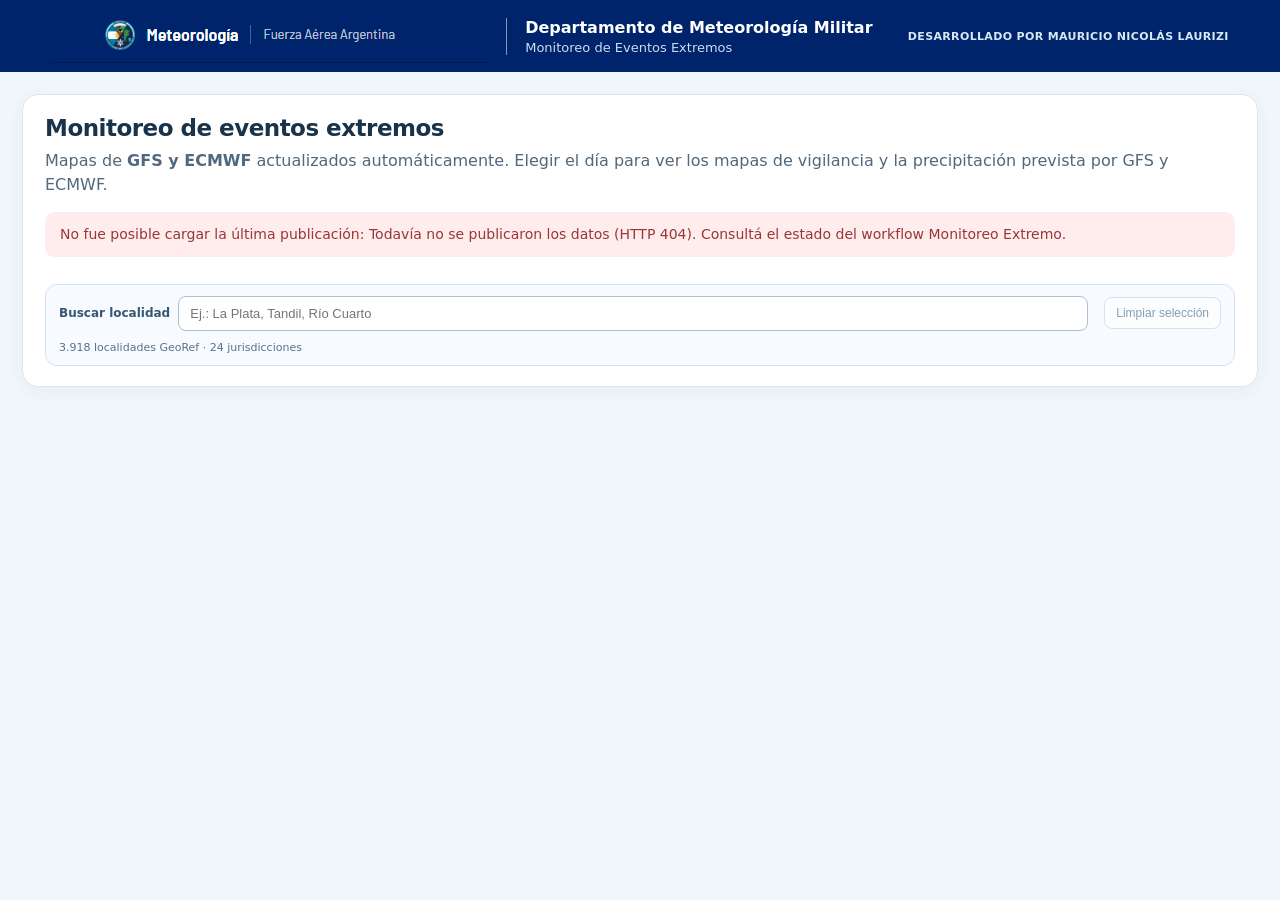
==== commit bfb95f72: "Cambiar rótulo de laboratorio por crédito de autor en header" ====
--- a/web/monitoreo-extremo/index.html
+++ b/web/monitoreo-extremo/index.html
@@ -10,7 +10,7 @@
 *{box-sizing:border-box}body{margin:0;font-family:system-ui,-apple-system,"Segoe UI",Arial,sans-serif;background:var(--bg);color:#18334a}
 header{background:#00246b;color:#fff;padding:9px clamp(14px,4vw,60px);display:flex;gap:20px;align-items:center;justify-content:space-between;flex-wrap:wrap}
 .brandBanner{display:block;height:54px;width:auto;max-width:min(100%,437px);object-fit:contain}.hgroup{border-left:1px solid #8498b5;padding-left:18px;margin-left:18px}.hgroup strong{display:block;font-size:16px}.hgroup small{display:block;margin-top:3px;color:#cadef0;font-size:13px}
-.brand{display:flex;align-items:center;gap:0;flex-wrap:wrap}.headerTag{font-size:11px;color:#d8e8f4;letter-spacing:1px;border:1px solid #708cac;border-radius:100px;padding:8px 12px}
+.brand{display:flex;align-items:center;gap:0;flex-wrap:wrap}.headerTag{font-size:11px;color:#d8e8f4;letter-spacing:.35px;font-weight:600;text-align:right}
 main{max-width:1320px;padding:22px 22px 50px;margin:auto}.intro{background:var(--paper);border:1px solid var(--line);border-radius:16px;padding:20px 22px;box-shadow:0 5px 17px #23425d0c}
 h1{font-size:23px;margin:0 0 8px;letter-spacing:-.5px}p{line-height:1.52;margin:7px 0}.muted{color:var(--muted)}
 .upload{display:flex;align-items:center;gap:18px;margin-top:16px;padding:19px;border:2px dashed #85acd0;border-radius:14px;background:#f2f8ff;cursor:pointer;flex-wrap:wrap}
@@ -31,7 +31,7 @@
 .alertLegend{background:#fff;border:1px solid #d8e4ef;border-radius:10px;padding:10px 14px;gap:15px}
 footer{margin:26px 0 0;font-size:12px;color:#536c81;line-height:1.5}
 #tip{position:fixed;display:none;z-index:30;pointer-events:none;max-width:270px;background:#0e304bcc;color:#fff;border-radius:9px;padding:9px 11px;font-size:12px;line-height:1.5;box-shadow:0 9px 20px #173f4b45;white-space:pre-line}
-@media(max-width:780px){.mapgrid{grid-template-columns:1fr}.brandBanner{height:40px;max-width:100%}.hgroup{margin-left:0;border-left:none;padding-left:0;padding-top:8px}.headerTag{display:none}main{padding:12px}.intro{padding:16px}.upload{padding:12px}.sectionhead{gap:4px}}
+@media(max-width:780px){.mapgrid{grid-template-columns:1fr}.brandBanner{height:40px;max-width:100%}.hgroup{margin-left:0;border-left:none;padding-left:0;padding-top:8px}.headerTag{display:block;font-size:10px;text-align:left;letter-spacing:.2px}main{padding:12px}.intro{padding:16px}.upload{padding:12px}.sectionhead{gap:4px}}
 .dayNav{display:flex;align-items:center;justify-content:space-between;gap:12px;border:1px solid #c8dbec;border-radius:14px;background:#fff;padding:12px 16px;position:sticky;top:6px;z-index:12;box-shadow:0 7px 23px #00246b17}
 .dayArrow{background:#00246b;color:#fff;border:0;border-radius:9px;padding:12px 17px;font-size:14px;font-weight:650;cursor:pointer;white-space:nowrap;min-width:144px}
 .dayArrow:hover:not(:disabled){background:#104ea5}.dayArrow:focus-visible{outline:3px solid #76c8ed;outline-offset:3px}.dayArrow:disabled{background:#dbe2eb;color:#6b829a;cursor:not-allowed}
@@ -63,7 +63,7 @@
 </style>
 </head>
 <body>
-<header><div class="brand"><img class="brandBanner" alt="Meteorología - Fuerza Aérea Argentina" src="[data-uri]"><div class="hgroup"><strong>Departamento de Meteorología Militar</strong><small>Monitoreo de Eventos Extremos</small></div></div><span class="headerTag">LABORATORIO · DATOS NUMÉRICOS</span></header>
+<header><div class="brand"><img class="brandBanner" alt="Meteorología - Fuerza Aérea Argentina" src="[data-uri]"><div class="hgroup"><strong>Departamento de Meteorología Militar</strong><small>Monitoreo de Eventos Extremos</small></div></div><span class="headerTag">DESARROLLADO POR MAURICIO NICOLÁS LAURIZI</span></header>
 <main>
 <section class="intro"><h1>Monitoreo de eventos extremos</h1>
 <p class="muted">Mapas de <b>GFS y ECMWF</b> actualizados automáticamente. Elegir el día para ver los mapas de vigilancia y la precipitación prevista por GFS y ECMWF.</p>
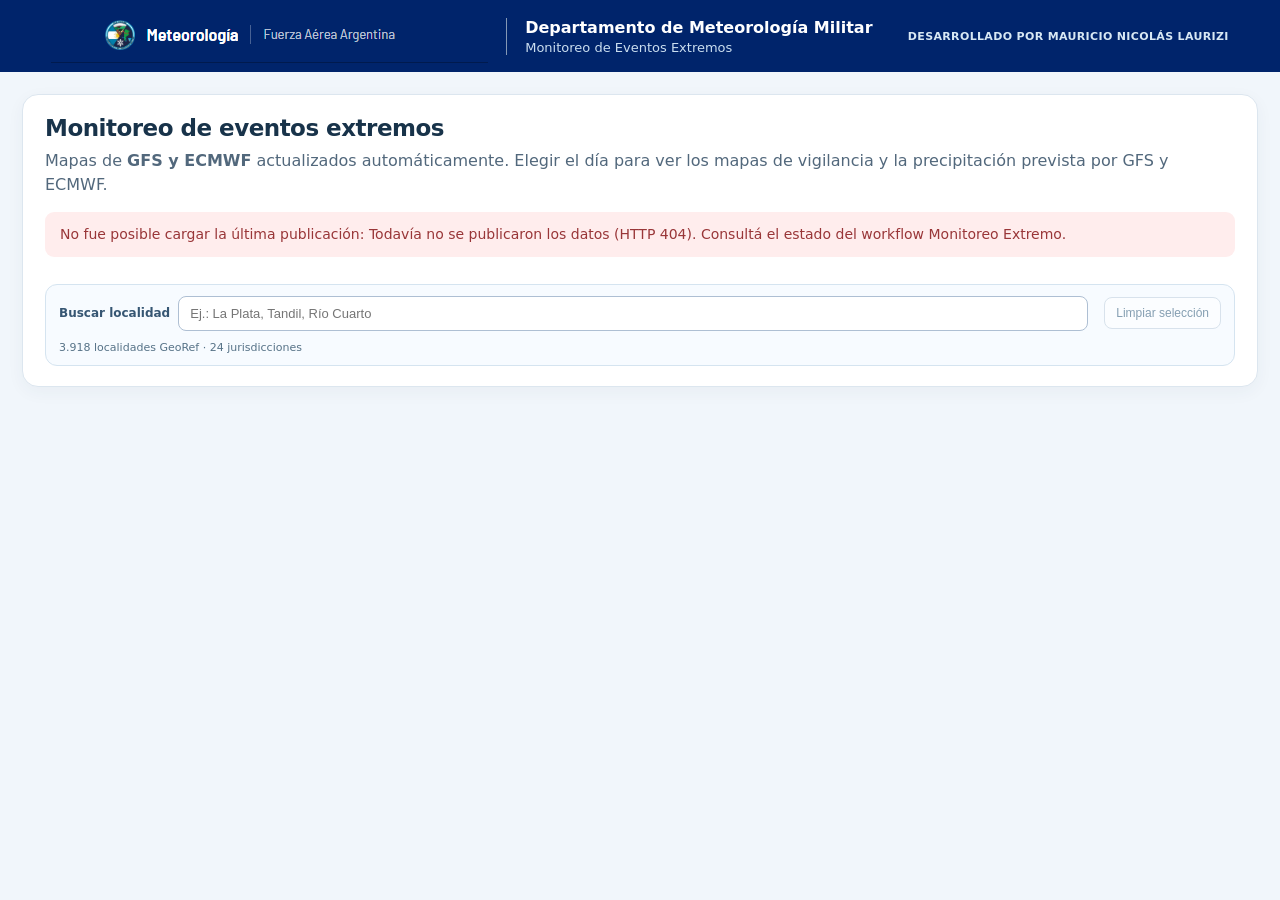
==== commit d183a33e: "Agregar mapas de anomalía T2m GFS y ECMWF 24/48/72 con escala divergente" ====
--- a/web/monitoreo-extremo/index.html
+++ b/web/monitoreo-extremo/index.html
@@ -91,6 +91,9 @@
 </div>
 <div class="sectionhead"><h2>Precipitación prevista — GFS y ECMWF</h2><p>Acumulado de lluvia en 24 horas, comparable entre modelos. La intensidad está expresada en milímetros; los colores no corresponden a niveles de alerta.</p></div>
 <div class="legend" id="rainLegend"></div><div class="mapgrid" id="rainGrid"></div>
+<div class="sectionhead"><h2>Anomalía de temperatura a 2 metros — GFS y ECMWF</h2>
+<p>Diferencia entre la temperatura media estimada en el intervalo de 24 horas (cuatro salidas cada 6 h) y la climatología mensual 1991–2020 NASA POWER/MERRA-2 interpolada a la fecha. Colores fríos: debajo de la media; cálidos: por encima. <b>Las normales oficiales del SMN se usan como control independiente de estaciones.</b> No expresa alertas ni atribuye anomalías al ENOS.</p></div>
+<div class="legend" id="tempLegend"></div><div class="mapgrid" id="tempGrid"></div>
 <footer><b>Sobre el monitoreo:</b> Comparación de pronósticos GFS y ECMWF con umbrales regionales de referencia todavía en validación. El verde es un fondo gráfico y puede incluir zonas sin evaluación; no garantiza ausencia de riesgo. <b>Producto experimental, no sustituye las alertas meteorológicas oficiales del SMN.</b> Cartografía: IGN/Georef y Natural Earth.</footer>
 </div>
 </main><div id="tip"></div>
@@ -100,7 +103,7 @@
 'use strict';
 const countries=BASE_CARTOGRAPHY.countries;
 const ARGENTINA=countries.features.find(f=>f.properties.iso==='ARG');
-const cols={wind:[['0–20','#d9f3fb'],['20–40','#82cae2'],['40–60','#65cabb'],['60–80','#e8cd66'],['80–110','#ef9651'],['>110','#d84f60']],rain:[['0','#f9fafb'],['0–5','#bde6f5'],['5–15','#6bc4cb'],['15–30','#f6d369'],['30–60','#ed9644'],['>60','#d85463']]};
+const cols={wind:[['0–20','#d9f3fb'],['20–40','#82cae2'],['40–60','#65cabb'],['60–80','#e8cd66'],['80–110','#ef9651'],['>110','#d84f60']],rain:[['0','#f9fafb'],['0–5','#bde6f5'],['5–15','#6bc4cb'],['15–30','#f6d369'],['30–60','#ed9644'],['>60','#d85463']],temp:[['≤ −6','#315e9e'],['−6 a −4','#608ccc'],['−4 a −2','#9ac8e5'],['−2 a −1','#cee5f5'],['−1 a +1','#f6f6ee'],['+1 a +2','#ffe4ab'],['+2 a +4','#ffc071'],['+4 a +6','#e98a52'],['≥ +6','#bd453e']]};
 const $=id=>document.getElementById(id); let currentDay=0; const dayLeads=[24,48,72]; let csvRows=[], gridSamples=[],alertFeatures={},provinceShapes=BASE_CARTOGRAPHY.provinces;
 // Lambert conformal conic: identical, uniform scale on every map.
 const W=610,H=530, X0=-86,X1=-44,Y0=-56,Y1=-19;
@@ -117,7 +120,7 @@
 function proj(lon,lat){const [x,y]=rawProject(lon,lat);return [W/2+(x-CX)*SCALE,H/2-(y-CY)*SCALE]}
 function unproj(x,y){const gx=CX+(x-W/2)/SCALE,gy=CY-(y-H/2)/SCALE;const sign=Math.sign(N),rho=sign*Math.hypot(gx,RHO0-gy),theta=Math.atan2(sign*gx,sign*(RHO0-gy));return [(LON0+theta/N)/RAD,(2*Math.atan(Math.pow(F/rho,1/N))-Math.PI/2)/RAD]}
 
-function color(v,kind){if(!Number.isFinite(v))return '#b1bac5';if(kind==='wind'){return ['#d9f3fb','#82cae2','#65cabb','#e8cd66','#ef9651','#d84f60'][v<20?0:v<40?1:v<60?2:v<80?3:v<110?4:5]}return ['#f9fafb','#bde6f5','#6bc4cb','#f6d369','#ed9644','#d85463'][v<=0?0:v<5?1:v<15?2:v<30?3:v<60?4:5]}
+function color(v,kind){if(!Number.isFinite(v))return '#b1bac5';if(kind==='temp')return ['#315e9e','#608ccc','#9ac8e5','#cee5f5','#f6f6ee','#ffe4ab','#ffc071','#e98a52','#bd453e'][v<=-6?0:v<-4?1:v<-2?2:v<-1?3:v<1?4:v<2?5:v<4?6:v<6?7:8];if(kind==='wind'){return ['#d9f3fb','#82cae2','#65cabb','#e8cd66','#ef9651','#d84f60'][v<20?0:v<40?1:v<60?2:v<80?3:v<110?4:5]}return ['#f9fafb','#bde6f5','#6bc4cb','#f6d369','#ed9644','#d85463'][v<=0?0:v<5?1:v<15?2:v<30?3:v<60?4:5]}
 function geoPath(ctx,g){const polys=g.type==='Polygon'?[g.coordinates]:g.type==='MultiPolygon'?g.coordinates:[];ctx.beginPath();for(const pol of polys){for(const ring of pol){ring.forEach((pt,i)=>{const [x,y]=proj(pt[0],pt[1]);if(i)ctx.lineTo(x,y);else ctx.moveTo(x,y)});ctx.closePath()}}}
 function drawCountries(ctx){ctx.save();ctx.strokeStyle='#8da1aa';ctx.lineWidth=.7;for(const f of countries.features){ctx.fillStyle=f.properties.iso==='ARG'?'#f8f5ed':'#e9ede6';geoPath(ctx,f.geometry);ctx.fill('evenodd');ctx.stroke()}ctx.restore()}
 function drawProvinces(ctx){ctx.save();ctx.strokeStyle='#657f86';ctx.lineWidth=.55;ctx.globalAlpha=.8;for(const feat of provinceShapes){geoPath(ctx,feat.geometry);ctx.stroke()}ctx.restore()}
@@ -146,12 +149,12 @@
 function readNumber(x){if(x===undefined||x===null||String(x).trim()==='')return NaN;const n=Number(String(x).trim().replace(',','.'));return Number.isFinite(n)?n:NaN}
 function parseCSV(text){const lines=text.replace(/^\uFEFF/,'').split(/\r?\n/).filter(s=>s.trim());if(lines.length<2)throw Error('CSV vacío o sin puntos meteorológicos.');const sep=lines[0].includes(';')?';':lines[0].includes('\t')?'\t':',';let headers=lines.shift().split(sep).map(s=>s.trim().toLowerCase().replaceAll('"',''));
 for(const h of ['model','lead_h','lat','lon','wind_kmh','precip_interval_mm'])if(!headers.includes(h))throw Error('Al CSV le falta la columna '+h+'.');let rows=[];
-for(const line of lines){const a=line.split(sep),r=Object.fromEntries(headers.map((h,i)=>[h,(a[i]||'').trim().replaceAll('"','')]));const model=(r.model||'').toUpperCase(),lead=readNumber(r.lead_h),lat=readNumber(r.lat),lon=readNumber(r.lon);if(!['GFS','ECMWF'].includes(model)||![24,48,72].includes(lead)||!Number.isFinite(lat)||!Number.isFinite(lon))continue;rows.push({model,lead,lat,lon,rain:readNumber(r.precip_interval_mm),window:readNumber(r.precip_window_h),wind:readNumber(r.wind_kmh),gust:readNumber(r.gust_kmh),run:r.run_time||'',valid:r.valid_time||''})}
+for(const line of lines){const a=line.split(sep),r=Object.fromEntries(headers.map((h,i)=>[h,(a[i]||'').trim().replaceAll('"','')]));const model=(r.model||'').toUpperCase(),lead=readNumber(r.lead_h),lat=readNumber(r.lat),lon=readNumber(r.lon);if(!['GFS','ECMWF'].includes(model)||![24,48,72].includes(lead)||!Number.isFinite(lat)||!Number.isFinite(lon))continue;rows.push({model,lead,lat,lon,rain:readNumber(r.precip_interval_mm),window:readNumber(r.precip_window_h),wind:readNumber(r.wind_kmh),gust:readNumber(r.gust_kmh),temp:readNumber(r.temp_mean_24h_c),clim:readNumber(r.temp_climatology_c),anomaly:readNumber(r.temp_anomaly_c),run:r.run_time||'',valid:r.valid_time||''})}
 if(!rows.length)throw Error('No encontré registros válidos GFS/ECMWF (f024/f048/f072) dentro del archivo.');return rows;}
 async function unzip(buffer){const arr=new Uint8Array(buffer),view=new DataView(buffer);let end=-1;for(let i=arr.length-22;i>=Math.max(0,arr.length-65557);i--){if(view.getUint32(i,true)===0x06054b50){end=i;break}}if(end<0)throw Error('El archivo no contiene un ZIP válido de GitHub.');const count=view.getUint16(end+10,true),offset=view.getUint32(end+16,true);let at=offset;const out=[];const dec=new TextDecoder();for(let i=0;i<count;i++){if(view.getUint32(at,true)!==0x02014b50)throw Error('Índice ZIP dañado.');let method=view.getUint16(at+10,true),csize=view.getUint32(at+20,true),nlen=view.getUint16(at+28,true),elen=view.getUint16(at+30,true),clen=view.getUint16(at+32,true),local=view.getUint32(at+42,true);const name=dec.decode(arr.subarray(at+46,at+46+nlen));at+=46+nlen+elen+clen;if(name.endsWith('/')||(!name.toLowerCase().endsWith('.csv')&&!name.toLowerCase().endsWith('.geojson')))continue;if(view.getUint32(local,true)!==0x04034b50)throw Error('Entrada ZIP dañada: '+name);let dataAt=local+30+view.getUint16(local+26,true)+view.getUint16(local+28,true),payload=arr.subarray(dataAt,dataAt+csize);let raw;if(method===0)raw=payload;else if(method===8){if(typeof DecompressionStream==='undefined')throw Error('Este navegador no permite abrir ZIP. Abrilo con Chrome o Edge actualizado.');try{const s=new Blob([payload]).stream().pipeThrough(new DecompressionStream('deflate-raw'));raw=new Uint8Array(await new Response(s).arrayBuffer())}catch(e){throw Error('No pude descomprimir el ZIP: '+e.message)}}else throw Error('El ZIP usa un método de compresión no compatible ('+method+').');out.push({name,text:dec.decode(raw)})}return out;}
 function status(msg,kind){$('state').textContent=msg;$('state').className=kind||'';}
-function addLegend(kind){const box=$(kind==='wind'?'windLegend':'rainLegend');box.replaceChildren();cols[kind].forEach(([title,hex])=>{const e=document.createElement('div');e.className='legendItem';const sw=document.createElement('span');sw.className='swatch';sw.style.background=hex;const t=document.createElement('span');t.textContent=title+(kind==='wind'?' km/h':' mm');e.append(sw,t);box.append(e)})}
-function pointValue(r,kind){return kind==='wind'?r.wind:r.rain;}
+function addLegend(kind){const box=$(kind==='wind'?'windLegend':kind==='temp'?'tempLegend':'rainLegend');box.replaceChildren();cols[kind].forEach(([title,hex])=>{const e=document.createElement('div');e.className='legendItem';const sw=document.createElement('span');sw.className='swatch';sw.style.background=hex;const t=document.createElement('span');t.textContent=title+(kind==='wind'?' km/h':kind==='temp'?' °C':' mm');e.append(sw,t);box.append(e)})}
+function pointValue(r,kind){return kind==='temp'?r.anomaly:kind==='wind'?r.wind:r.rain;}
 
 /* Per-map zoom: the PNG-like base canvas is kept immutable; only display pixels are magnified. */
 function canvasPoint(canvas,e){
@@ -283,17 +286,18 @@
 // Dibujar únicamente puntos de grilla del modelo (0,25°), sin malla ni marcadores oscuros.
 for(const punto of rows){const [x,y]=proj(punto.lon,punto.lat);ctx.fillStyle=color(pointValue(punto,kind),kind);ctx.beginPath();ctx.arc(x,y,2.3,0,Math.PI*2);ctx.fill();}
 drawProvinces(ctx);drawArgentinaOutline(ctx);drawCountryNames(ctx);
-canvas.onmousemove=e=>{if(canvas._mapZoom?.drag||canvas._clickedReference)return;const [x,y]=canvasMapPosition(canvas,e),[lon,lat]=unproj(x,y);let best=null,dmin=Infinity;for(const r of rows){const d=(r.lat-lat)**2+(r.lon-lon)**2;if(d<dmin){dmin=d;best=r}}let tip=$('tip');if(best&&dmin<.4){tip.style.display='block';tip.style.left=Math.min(window.innerWidth-270,e.clientX+14)+'px';tip.style.top=Math.max(10,e.clientY-74)+'px';const n=v=>Number.isFinite(v)?v.toFixed(1):'sin dato';tip.textContent=best.model+'  f'+String(best.lead).padStart(3,'0')+'\n'+best.lat.toFixed(2)+'° / '+best.lon.toFixed(2)+'°\nLluvia: '+n(best.rain)+' mm ('+(Number.isFinite(best.window)?best.window+' h':'intervalo no validado')+')';}else tip.style.display='none';};canvas.onmouseleave=()=>{canvas._clickedReference=false;$('tip').style.display='none'};
-}
-function createCard(model,lead,kind,rows){const card=document.createElement('article');card.className='mapcard';const head=document.createElement('div');head.className='maphead';const h=document.createElement('strong');h.textContent=(model==='GFS'?'GFS':'ECMWF (europeo)')+' · +'+lead+' h';const w=rows.find(r=>Number.isFinite(r.window));const minor=document.createElement('small');minor.textContent=kind==='rain'?(w?'Acumulado de '+w.window+' h':'Sin intervalo de lluvia verificado'):'Viento previsto (km/h)';head.append(h,minor);const can=document.createElement('canvas');can.className='mapcanvas';can.setAttribute('aria-label',model+' plazo '+lead+' mapa '+kind);const foot=document.createElement('div');foot.className='mapfoot';foot.textContent=rows.length.toLocaleString('es-AR')+' puntos · Validez: '+(rows[0]?.valid||'desconocida')+' UTC. Pasá el cursor para consultar los valores y hacé clic para ver la localidad más cercana.';card.append(head,can,foot);drawOne(can,rows,kind);attachMapZoom(can,card);return card;}
+canvas.onmousemove=e=>{if(canvas._mapZoom?.drag||canvas._clickedReference)return;const [x,y]=canvasMapPosition(canvas,e),[lon,lat]=unproj(x,y);let best=null,dmin=Infinity;for(const r of rows){const d=(r.lat-lat)**2+(r.lon-lon)**2;if(d<dmin){dmin=d;best=r}}let tip=$('tip');if(best&&dmin<.4){tip.style.display='block';tip.style.left=Math.min(window.innerWidth-270,e.clientX+14)+'px';tip.style.top=Math.max(10,e.clientY-74)+'px';const n=v=>Number.isFinite(v)?v.toFixed(1):'sin dato';tip.textContent=best.model+'  f'+String(best.lead).padStart(3,'0')+'\n'+best.lat.toFixed(2)+'° / '+best.lon.toFixed(2)+'°\n'+(kind==='temp'?'Anomalía: '+(best.anomaly>=0?'+':'')+n(best.anomaly)+' °C\nMedia prevista 24h: '+n(best.temp)+' °C\nNormal NASA 1991–2020: '+n(best.clim)+' °C':'Lluvia: '+n(best.rain)+' mm ('+(Number.isFinite(best.window)?best.window+' h':'intervalo no validado')+')');}else tip.style.display='none';};canvas.onmouseleave=()=>{canvas._clickedReference=false;$('tip').style.display='none'};
+}
+function createCard(model,lead,kind,rows){const card=document.createElement('article');card.className='mapcard';const head=document.createElement('div');head.className='maphead';const h=document.createElement('strong');h.textContent=(model==='GFS'?'GFS':'ECMWF (europeo)')+' · +'+lead+' h';const w=rows.find(r=>Number.isFinite(r.window));const minor=document.createElement('small');minor.textContent=kind==='temp'?'Anomalía de temperatura media 24h (°C) · NASA POWER 1991–2020':kind==='rain'?(w?'Acumulado de '+w.window+' h':'Sin intervalo de lluvia verificado'):'Viento previsto (km/h)';head.append(h,minor);const can=document.createElement('canvas');can.className='mapcanvas';can.setAttribute('aria-label',model+' plazo '+lead+' mapa '+kind);const foot=document.createElement('div');foot.className='mapfoot';foot.textContent=rows.length.toLocaleString('es-AR')+' puntos · Validez: '+(rows[0]?.valid||'desconocida')+' UTC. Pasá el cursor para consultar los valores y hacé clic para ver la localidad más cercana.';card.append(head,can,foot);drawOne(can,rows,kind);attachMapZoom(can,card);return card;}
 function updateDayControls(){const lead=dayLeads[currentDay];const dateText=csvRows.find(r=>r.lead===lead&&r.valid)?.valid||'';
 $('dayTitle').textContent='Día '+(currentDay+1)+' de 3';
 $('dayRange').textContent='Pronóstico '+(lead-24)+'–'+lead+' h'+(dateText?' · Validez '+dateText.replace('T',' ').replace(/Z$/, ' UTC'): '');
 $('prevDay').disabled=currentDay===0;$('nextDay').disabled=currentDay===dayLeads.length-1;
 }
 function redraw(){if(!csvRows.length)return;const lead=dayLeads[currentDay];
-for(const kind of ['rain']){const dst=$('rainGrid');dst.replaceChildren();for(const model of ['GFS','ECMWF']){
+for(const kind of ['rain','temp']){const dst=$(kind==='temp'?'tempGrid':'rainGrid');dst.replaceChildren();for(const model of ['GFS','ECMWF']){
 const rows=csvRows.filter(r=>r.model===model&&r.lead===lead);
+if(kind==='temp'&&!rows.every(r=>Number.isFinite(r.temp)&&Number.isFinite(r.clim)&&Number.isFinite(r.anomaly))){dst.textContent='Anomalía térmica no disponible: faltan referencias verificadas para '+model+'.';continue;}
 if(rows.length)dst.append(createCard(model,lead,kind,rows));}}
 $('results').style.display='block';updateDayControls();}
 function showDay(index,scroll){if(!csvRows.length)return;currentDay=Math.max(0,Math.min(dayLeads.length-1,index));redraw();drawAlerts();
@@ -412,7 +416,7 @@
 cargarPublicacionAutomatica();
 // Cartografía y GeoRef versionados localmente: sin consultas a terceros en el navegador.
 window.GeoRefPlaces?.init({proj,W,H});
-addLegend('rain');
+addLegend('rain');addLegend('temp');
 </script>
 </body>
 </html>
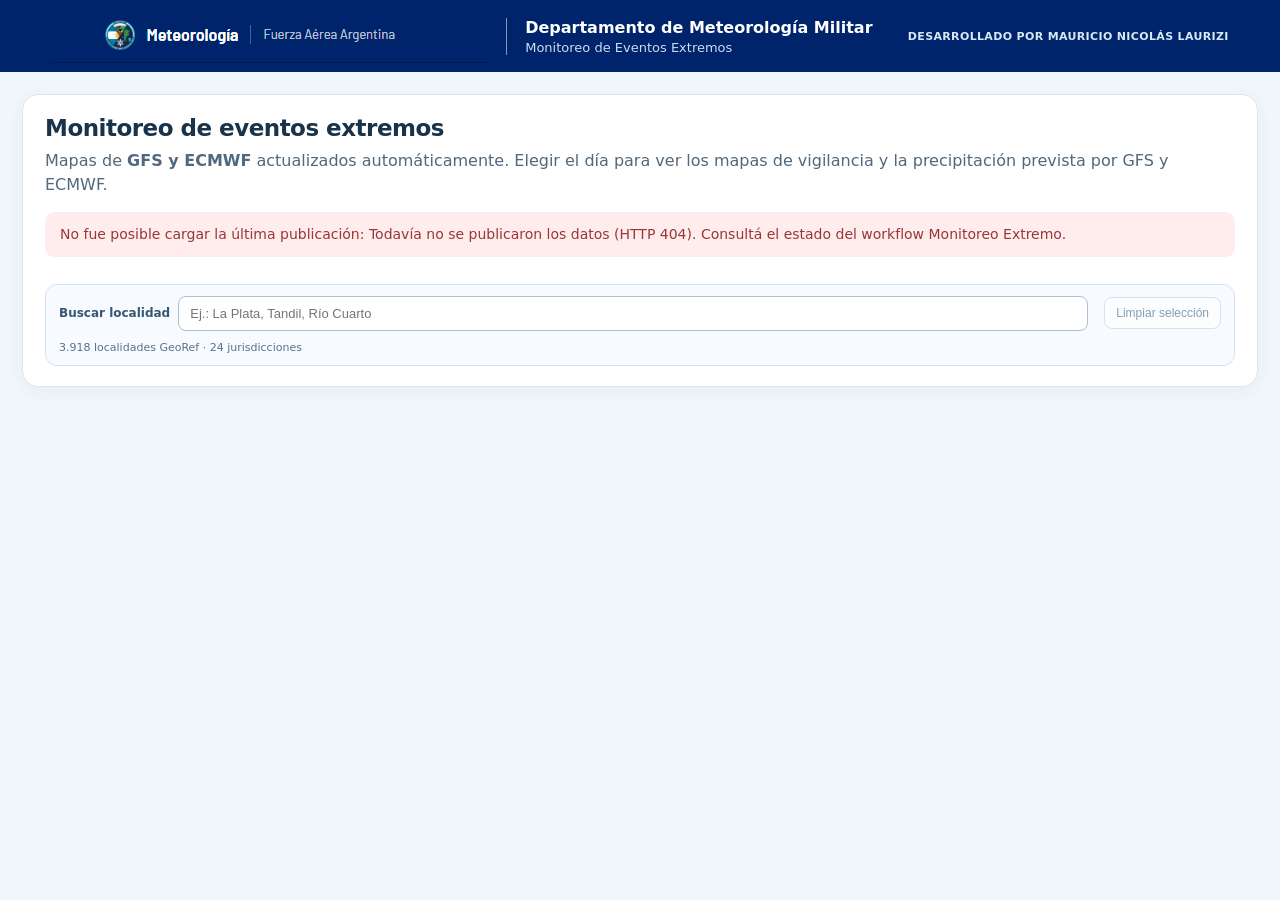
==== commit c2fdeee5: "Incorporar mapas de anomalías térmicas por estación con navegación 24/48/72" ====
--- a/web/monitoreo-extremo/index.html
+++ b/web/monitoreo-extremo/index.html
@@ -91,9 +91,10 @@
 </div>
 <div class="sectionhead"><h2>Precipitación prevista — GFS y ECMWF</h2><p>Acumulado de lluvia en 24 horas, comparable entre modelos. La intensidad está expresada en milímetros; los colores no corresponden a niveles de alerta.</p></div>
 <div class="legend" id="rainLegend"></div><div class="mapgrid" id="rainGrid"></div>
-<div class="sectionhead"><h2>Anomalía de temperatura a 2 metros — GFS y ECMWF</h2>
-<p>Diferencia entre la temperatura media estimada en el intervalo de 24 horas (cuatro salidas cada 6 h) y la climatología mensual 1991–2020 NASA POWER/MERRA-2 interpolada a la fecha. Colores fríos: debajo de la media; cálidos: por encima. <b>Las normales oficiales del SMN se usan como control independiente de estaciones.</b> No expresa alertas ni atribuye anomalías al ENOS.</p></div>
-<div class="legend" id="tempLegend"></div><div class="mapgrid" id="tempGrid"></div>
+<div id="tempSection" style="display:none">
+<div class="sectionhead"><h2>Anomalías de temperatura media — GFS y ECMWF</h2><p>Diferencia entre la temperatura media prevista para cada período de 24 horas y la normal mensual SMN de la estación. Valores puntuales, sin interpolación espacial ni niveles de alerta.</p></div>
+<div class="legend"><span class="legendItem"><i class="swatch" style="background:#225ca3"></i>≤ −4 °C</span><span class="legendItem"><i class="swatch" style="background:#75b4db"></i>−2 °C</span><span class="legendItem"><i class="swatch" style="background:#ece8cf"></i>≈ 0 °C</span><span class="legendItem"><i class="swatch" style="background:#f1ad74"></i>+2 °C</span><span class="legendItem"><i class="swatch" style="background:#b93431"></i>≥ +4 °C</span></div>
+<div class="mapgrid" id="tempGrid"></div><p class="muted" style="font-size:12px">Referencia SMN: normales mensuales principalmente 1991–2020. Comparación aproximada con pronósticos cada seis horas; no equivale a una anomalía diaria climatológica de grilla.</p></div>
 <footer><b>Sobre el monitoreo:</b> Comparación de pronósticos GFS y ECMWF con umbrales regionales de referencia todavía en validación. El verde es un fondo gráfico y puede incluir zonas sin evaluación; no garantiza ausencia de riesgo. <b>Producto experimental, no sustituye las alertas meteorológicas oficiales del SMN.</b> Cartografía: IGN/Georef y Natural Earth.</footer>
 </div>
 </main><div id="tip"></div>
@@ -103,7 +104,7 @@
 'use strict';
 const countries=BASE_CARTOGRAPHY.countries;
 const ARGENTINA=countries.features.find(f=>f.properties.iso==='ARG');
-const cols={wind:[['0–20','#d9f3fb'],['20–40','#82cae2'],['40–60','#65cabb'],['60–80','#e8cd66'],['80–110','#ef9651'],['>110','#d84f60']],rain:[['0','#f9fafb'],['0–5','#bde6f5'],['5–15','#6bc4cb'],['15–30','#f6d369'],['30–60','#ed9644'],['>60','#d85463']],temp:[['≤ −6','#315e9e'],['−6 a −4','#608ccc'],['−4 a −2','#9ac8e5'],['−2 a −1','#cee5f5'],['−1 a +1','#f6f6ee'],['+1 a +2','#ffe4ab'],['+2 a +4','#ffc071'],['+4 a +6','#e98a52'],['≥ +6','#bd453e']]};
+const cols={wind:[['0–20','#d9f3fb'],['20–40','#82cae2'],['40–60','#65cabb'],['60–80','#e8cd66'],['80–110','#ef9651'],['>110','#d84f60']],rain:[['0','#f9fafb'],['0–5','#bde6f5'],['5–15','#6bc4cb'],['15–30','#f6d369'],['30–60','#ed9644'],['>60','#d85463']]};
 const $=id=>document.getElementById(id); let currentDay=0; const dayLeads=[24,48,72]; let csvRows=[], gridSamples=[],alertFeatures={},provinceShapes=BASE_CARTOGRAPHY.provinces;
 // Lambert conformal conic: identical, uniform scale on every map.
 const W=610,H=530, X0=-86,X1=-44,Y0=-56,Y1=-19;
@@ -120,7 +121,7 @@
 function proj(lon,lat){const [x,y]=rawProject(lon,lat);return [W/2+(x-CX)*SCALE,H/2-(y-CY)*SCALE]}
 function unproj(x,y){const gx=CX+(x-W/2)/SCALE,gy=CY-(y-H/2)/SCALE;const sign=Math.sign(N),rho=sign*Math.hypot(gx,RHO0-gy),theta=Math.atan2(sign*gx,sign*(RHO0-gy));return [(LON0+theta/N)/RAD,(2*Math.atan(Math.pow(F/rho,1/N))-Math.PI/2)/RAD]}
 
-function color(v,kind){if(!Number.isFinite(v))return '#b1bac5';if(kind==='temp')return ['#315e9e','#608ccc','#9ac8e5','#cee5f5','#f6f6ee','#ffe4ab','#ffc071','#e98a52','#bd453e'][v<=-6?0:v<-4?1:v<-2?2:v<-1?3:v<1?4:v<2?5:v<4?6:v<6?7:8];if(kind==='wind'){return ['#d9f3fb','#82cae2','#65cabb','#e8cd66','#ef9651','#d84f60'][v<20?0:v<40?1:v<60?2:v<80?3:v<110?4:5]}return ['#f9fafb','#bde6f5','#6bc4cb','#f6d369','#ed9644','#d85463'][v<=0?0:v<5?1:v<15?2:v<30?3:v<60?4:5]}
+function color(v,kind){if(!Number.isFinite(v))return '#b1bac5';if(kind==='wind'){return ['#d9f3fb','#82cae2','#65cabb','#e8cd66','#ef9651','#d84f60'][v<20?0:v<40?1:v<60?2:v<80?3:v<110?4:5]}return ['#f9fafb','#bde6f5','#6bc4cb','#f6d369','#ed9644','#d85463'][v<=0?0:v<5?1:v<15?2:v<30?3:v<60?4:5]}
 function geoPath(ctx,g){const polys=g.type==='Polygon'?[g.coordinates]:g.type==='MultiPolygon'?g.coordinates:[];ctx.beginPath();for(const pol of polys){for(const ring of pol){ring.forEach((pt,i)=>{const [x,y]=proj(pt[0],pt[1]);if(i)ctx.lineTo(x,y);else ctx.moveTo(x,y)});ctx.closePath()}}}
 function drawCountries(ctx){ctx.save();ctx.strokeStyle='#8da1aa';ctx.lineWidth=.7;for(const f of countries.features){ctx.fillStyle=f.properties.iso==='ARG'?'#f8f5ed':'#e9ede6';geoPath(ctx,f.geometry);ctx.fill('evenodd');ctx.stroke()}ctx.restore()}
 function drawProvinces(ctx){ctx.save();ctx.strokeStyle='#657f86';ctx.lineWidth=.55;ctx.globalAlpha=.8;for(const feat of provinceShapes){geoPath(ctx,feat.geometry);ctx.stroke()}ctx.restore()}
@@ -149,12 +150,12 @@
 function readNumber(x){if(x===undefined||x===null||String(x).trim()==='')return NaN;const n=Number(String(x).trim().replace(',','.'));return Number.isFinite(n)?n:NaN}
 function parseCSV(text){const lines=text.replace(/^\uFEFF/,'').split(/\r?\n/).filter(s=>s.trim());if(lines.length<2)throw Error('CSV vacío o sin puntos meteorológicos.');const sep=lines[0].includes(';')?';':lines[0].includes('\t')?'\t':',';let headers=lines.shift().split(sep).map(s=>s.trim().toLowerCase().replaceAll('"',''));
 for(const h of ['model','lead_h','lat','lon','wind_kmh','precip_interval_mm'])if(!headers.includes(h))throw Error('Al CSV le falta la columna '+h+'.');let rows=[];
-for(const line of lines){const a=line.split(sep),r=Object.fromEntries(headers.map((h,i)=>[h,(a[i]||'').trim().replaceAll('"','')]));const model=(r.model||'').toUpperCase(),lead=readNumber(r.lead_h),lat=readNumber(r.lat),lon=readNumber(r.lon);if(!['GFS','ECMWF'].includes(model)||![24,48,72].includes(lead)||!Number.isFinite(lat)||!Number.isFinite(lon))continue;rows.push({model,lead,lat,lon,rain:readNumber(r.precip_interval_mm),window:readNumber(r.precip_window_h),wind:readNumber(r.wind_kmh),gust:readNumber(r.gust_kmh),temp:readNumber(r.temp_mean_24h_c),clim:readNumber(r.temp_climatology_c),anomaly:readNumber(r.temp_anomaly_c),run:r.run_time||'',valid:r.valid_time||''})}
+for(const line of lines){const a=line.split(sep),r=Object.fromEntries(headers.map((h,i)=>[h,(a[i]||'').trim().replaceAll('"','')]));const model=(r.model||'').toUpperCase(),lead=readNumber(r.lead_h),lat=readNumber(r.lat),lon=readNumber(r.lon);if(!['GFS','ECMWF'].includes(model)||![24,48,72].includes(lead)||!Number.isFinite(lat)||!Number.isFinite(lon))continue;rows.push({model,lead,lat,lon,rain:readNumber(r.precip_interval_mm),window:readNumber(r.precip_window_h),wind:readNumber(r.wind_kmh),gust:readNumber(r.gust_kmh),run:r.run_time||'',valid:r.valid_time||''})}
 if(!rows.length)throw Error('No encontré registros válidos GFS/ECMWF (f024/f048/f072) dentro del archivo.');return rows;}
 async function unzip(buffer){const arr=new Uint8Array(buffer),view=new DataView(buffer);let end=-1;for(let i=arr.length-22;i>=Math.max(0,arr.length-65557);i--){if(view.getUint32(i,true)===0x06054b50){end=i;break}}if(end<0)throw Error('El archivo no contiene un ZIP válido de GitHub.');const count=view.getUint16(end+10,true),offset=view.getUint32(end+16,true);let at=offset;const out=[];const dec=new TextDecoder();for(let i=0;i<count;i++){if(view.getUint32(at,true)!==0x02014b50)throw Error('Índice ZIP dañado.');let method=view.getUint16(at+10,true),csize=view.getUint32(at+20,true),nlen=view.getUint16(at+28,true),elen=view.getUint16(at+30,true),clen=view.getUint16(at+32,true),local=view.getUint32(at+42,true);const name=dec.decode(arr.subarray(at+46,at+46+nlen));at+=46+nlen+elen+clen;if(name.endsWith('/')||(!name.toLowerCase().endsWith('.csv')&&!name.toLowerCase().endsWith('.geojson')))continue;if(view.getUint32(local,true)!==0x04034b50)throw Error('Entrada ZIP dañada: '+name);let dataAt=local+30+view.getUint16(local+26,true)+view.getUint16(local+28,true),payload=arr.subarray(dataAt,dataAt+csize);let raw;if(method===0)raw=payload;else if(method===8){if(typeof DecompressionStream==='undefined')throw Error('Este navegador no permite abrir ZIP. Abrilo con Chrome o Edge actualizado.');try{const s=new Blob([payload]).stream().pipeThrough(new DecompressionStream('deflate-raw'));raw=new Uint8Array(await new Response(s).arrayBuffer())}catch(e){throw Error('No pude descomprimir el ZIP: '+e.message)}}else throw Error('El ZIP usa un método de compresión no compatible ('+method+').');out.push({name,text:dec.decode(raw)})}return out;}
 function status(msg,kind){$('state').textContent=msg;$('state').className=kind||'';}
-function addLegend(kind){const box=$(kind==='wind'?'windLegend':kind==='temp'?'tempLegend':'rainLegend');box.replaceChildren();cols[kind].forEach(([title,hex])=>{const e=document.createElement('div');e.className='legendItem';const sw=document.createElement('span');sw.className='swatch';sw.style.background=hex;const t=document.createElement('span');t.textContent=title+(kind==='wind'?' km/h':kind==='temp'?' °C':' mm');e.append(sw,t);box.append(e)})}
-function pointValue(r,kind){return kind==='temp'?r.anomaly:kind==='wind'?r.wind:r.rain;}
+function addLegend(kind){const box=$(kind==='wind'?'windLegend':'rainLegend');box.replaceChildren();cols[kind].forEach(([title,hex])=>{const e=document.createElement('div');e.className='legendItem';const sw=document.createElement('span');sw.className='swatch';sw.style.background=hex;const t=document.createElement('span');t.textContent=title+(kind==='wind'?' km/h':' mm');e.append(sw,t);box.append(e)})}
+function pointValue(r,kind){return kind==='wind'?r.wind:r.rain;}
 
 /* Per-map zoom: the PNG-like base canvas is kept immutable; only display pixels are magnified. */
 function canvasPoint(canvas,e){
@@ -286,20 +287,19 @@
 // Dibujar únicamente puntos de grilla del modelo (0,25°), sin malla ni marcadores oscuros.
 for(const punto of rows){const [x,y]=proj(punto.lon,punto.lat);ctx.fillStyle=color(pointValue(punto,kind),kind);ctx.beginPath();ctx.arc(x,y,2.3,0,Math.PI*2);ctx.fill();}
 drawProvinces(ctx);drawArgentinaOutline(ctx);drawCountryNames(ctx);
-canvas.onmousemove=e=>{if(canvas._mapZoom?.drag||canvas._clickedReference)return;const [x,y]=canvasMapPosition(canvas,e),[lon,lat]=unproj(x,y);let best=null,dmin=Infinity;for(const r of rows){const d=(r.lat-lat)**2+(r.lon-lon)**2;if(d<dmin){dmin=d;best=r}}let tip=$('tip');if(best&&dmin<.4){tip.style.display='block';tip.style.left=Math.min(window.innerWidth-270,e.clientX+14)+'px';tip.style.top=Math.max(10,e.clientY-74)+'px';const n=v=>Number.isFinite(v)?v.toFixed(1):'sin dato';tip.textContent=best.model+'  f'+String(best.lead).padStart(3,'0')+'\n'+best.lat.toFixed(2)+'° / '+best.lon.toFixed(2)+'°\n'+(kind==='temp'?'Anomalía: '+(best.anomaly>=0?'+':'')+n(best.anomaly)+' °C\nMedia prevista 24h: '+n(best.temp)+' °C\nNormal NASA 1991–2020: '+n(best.clim)+' °C':'Lluvia: '+n(best.rain)+' mm ('+(Number.isFinite(best.window)?best.window+' h':'intervalo no validado')+')');}else tip.style.display='none';};canvas.onmouseleave=()=>{canvas._clickedReference=false;$('tip').style.display='none'};
-}
-function createCard(model,lead,kind,rows){const card=document.createElement('article');card.className='mapcard';const head=document.createElement('div');head.className='maphead';const h=document.createElement('strong');h.textContent=(model==='GFS'?'GFS':'ECMWF (europeo)')+' · +'+lead+' h';const w=rows.find(r=>Number.isFinite(r.window));const minor=document.createElement('small');minor.textContent=kind==='temp'?'Anomalía de temperatura media 24h (°C) · NASA POWER 1991–2020':kind==='rain'?(w?'Acumulado de '+w.window+' h':'Sin intervalo de lluvia verificado'):'Viento previsto (km/h)';head.append(h,minor);const can=document.createElement('canvas');can.className='mapcanvas';can.setAttribute('aria-label',model+' plazo '+lead+' mapa '+kind);const foot=document.createElement('div');foot.className='mapfoot';foot.textContent=rows.length.toLocaleString('es-AR')+' puntos · Validez: '+(rows[0]?.valid||'desconocida')+' UTC. Pasá el cursor para consultar los valores y hacé clic para ver la localidad más cercana.';card.append(head,can,foot);drawOne(can,rows,kind);attachMapZoom(can,card);return card;}
+canvas.onmousemove=e=>{if(canvas._mapZoom?.drag||canvas._clickedReference)return;const [x,y]=canvasMapPosition(canvas,e),[lon,lat]=unproj(x,y);let best=null,dmin=Infinity;for(const r of rows){const d=(r.lat-lat)**2+(r.lon-lon)**2;if(d<dmin){dmin=d;best=r}}let tip=$('tip');if(best&&dmin<.4){tip.style.display='block';tip.style.left=Math.min(window.innerWidth-270,e.clientX+14)+'px';tip.style.top=Math.max(10,e.clientY-74)+'px';const n=v=>Number.isFinite(v)?v.toFixed(1):'sin dato';tip.textContent=best.model+'  f'+String(best.lead).padStart(3,'0')+'\n'+best.lat.toFixed(2)+'° / '+best.lon.toFixed(2)+'°\nLluvia: '+n(best.rain)+' mm ('+(Number.isFinite(best.window)?best.window+' h':'intervalo no validado')+')';}else tip.style.display='none';};canvas.onmouseleave=()=>{canvas._clickedReference=false;$('tip').style.display='none'};
+}
+function createCard(model,lead,kind,rows){const card=document.createElement('article');card.className='mapcard';const head=document.createElement('div');head.className='maphead';const h=document.createElement('strong');h.textContent=(model==='GFS'?'GFS':'ECMWF (europeo)')+' · +'+lead+' h';const w=rows.find(r=>Number.isFinite(r.window));const minor=document.createElement('small');minor.textContent=kind==='rain'?(w?'Acumulado de '+w.window+' h':'Sin intervalo de lluvia verificado'):'Viento previsto (km/h)';head.append(h,minor);const can=document.createElement('canvas');can.className='mapcanvas';can.setAttribute('aria-label',model+' plazo '+lead+' mapa '+kind);const foot=document.createElement('div');foot.className='mapfoot';foot.textContent=rows.length.toLocaleString('es-AR')+' puntos · Validez: '+(rows[0]?.valid||'desconocida')+' UTC. Pasá el cursor para consultar los valores y hacé clic para ver la localidad más cercana.';card.append(head,can,foot);drawOne(can,rows,kind);attachMapZoom(can,card);return card;}
 function updateDayControls(){const lead=dayLeads[currentDay];const dateText=csvRows.find(r=>r.lead===lead&&r.valid)?.valid||'';
 $('dayTitle').textContent='Día '+(currentDay+1)+' de 3';
 $('dayRange').textContent='Pronóstico '+(lead-24)+'–'+lead+' h'+(dateText?' · Validez '+dateText.replace('T',' ').replace(/Z$/, ' UTC'): '');
 $('prevDay').disabled=currentDay===0;$('nextDay').disabled=currentDay===dayLeads.length-1;
 }
 function redraw(){if(!csvRows.length)return;const lead=dayLeads[currentDay];
-for(const kind of ['rain','temp']){const dst=$(kind==='temp'?'tempGrid':'rainGrid');dst.replaceChildren();for(const model of ['GFS','ECMWF']){
+for(const kind of ['rain']){const dst=$('rainGrid');dst.replaceChildren();for(const model of ['GFS','ECMWF']){
 const rows=csvRows.filter(r=>r.model===model&&r.lead===lead);
-if(kind==='temp'&&!rows.every(r=>Number.isFinite(r.temp)&&Number.isFinite(r.clim)&&Number.isFinite(r.anomaly))){dst.textContent='Anomalía térmica no disponible: faltan referencias verificadas para '+model+'.';continue;}
 if(rows.length)dst.append(createCard(model,lead,kind,rows));}}
-$('results').style.display='block';updateDayControls();}
+$('results').style.display='block';updateDayControls();drawTemperature();}
 function showDay(index,scroll){if(!csvRows.length)return;currentDay=Math.max(0,Math.min(dayLeads.length-1,index));redraw();drawAlerts();
 if(scroll)$('dayNav').scrollIntoView({behavior:'smooth',block:'start'});
 }
@@ -309,7 +309,10 @@
 function geojsonFile(entries){return entries.find(e=>/lluvia_24h\.geojson$/i.test(e.name));}
 async function chooseUpload(file){status('Leyendo '+file.name+'…');try{if(!file)throw Error('No se seleccionó ningún archivo');let entries;if(/\.zip$/i.test(file.name))entries=await unzip(await file.arrayBuffer());else entries=[{name:file.name,text:await file.text()}];let combined=entries.find(e=>/grilla_gfs_ecmwf_real\.csv$/i.test(e.name));let files=combined?[combined]:entries.filter(e=>/grilla_(gfs|ecmwf)_real\.csv$/i.test(e.name));if(!files.length){const csvAny=entries.filter(e=>/\.csv$/i.test(e.name));if(csvAny.length===1)files=csvAny;}if(!files.length){const sim=geojsonFile(entries);if(sim)throw Error('Este ZIP es de la simulación GeoJSON anterior, no de grillas reales. Usá el artefacto grilla-real-gfs-ecmwf-experimental de GitHub Actions.');throw Error('No encuentro grilla_gfs_ecmwf_real.csv en el archivo. Verificá que subiste el ZIP de la prueba GRIB real.');}
 csvRows=files.flatMap(e=>parseCSV(e.text));if(csvRows.length>100000)throw Error('Cantidad excesiva de puntos.');
-alertFeatures={};for(const entry of entries){const match=entry.name.match(/(?:^|\/)(lluvia|viento)_(24|48|72)h\.geojson$/i);if(!match)continue;let layer=JSON.parse(entry.text);if(layer.type!=='FeatureCollection'||!Array.isArray(layer.features))throw Error('Capa GeoJSON inválida: '+entry.name);alertFeatures[match[1].toLowerCase()+'_'+match[2]+'h']=layer;}
+const tempEntry=entries.find(e=>/(?:^|\/)anomalias_temperatura_estaciones\.json$/i.test(e.name));
+ tempAnomalies=tempEntry?JSON.parse(tempEntry.text):null;
+ if(tempAnomalies&&!tempAnomalies.capas?.['24'])throw Error('Anomalías sin períodos válidos');
+ alertFeatures={};for(const entry of entries){const match=entry.name.match(/(?:^|\/)(lluvia|viento)_(24|48|72)h\.geojson$/i);if(!match)continue;let layer=JSON.parse(entry.text);if(layer.type!=='FeatureCollection'||!Array.isArray(layer.features))throw Error('Capa GeoJSON inválida: '+entry.name);alertFeatures[match[1].toLowerCase()+'_'+match[2]+'h']=layer;}
 drawSummary();status('Datos cargados correctamente: '+csvRows.length.toLocaleString('es-AR')+' puntos; '+Object.keys(alertFeatures).length+' capas regionales.','good');currentDay=0;showDay(0,false);}catch(e){csvRows=[];$('results').style.display='none';status('No se pudo dibujar: '+e.message,'bad');console.error(e)}}
 const ALERT_COLORS={VERDE:'#49c98e',AMARILLO:'#f6d44e',NARANJA:'#f38b3b',ROJO:'#d84e5e'};
 const BASE_VERDE_ARGENTINA=ALERT_COLORS.VERDE;
@@ -385,6 +388,46 @@
 function drawAlerts(){const keys=Object.keys(alertFeatures);$('alerts').style.display=keys.length?'block':'none';if(!keys.length)return;
 const leg=$('alertLegend');leg.replaceChildren();for(const [nombre,color] of [['Verde','#49c98e'],['Amarillo','#f6d44e'],['Naranja','#f38b3b'],['Rojo','#d84e5e']]){const e=document.createElement('span');e.className='legendItem';const sw=document.createElement('i');sw.className='swatch';sw.style.background=color;const label=document.createElement('span');label.textContent=nombre;e.append(sw,label);leg.append(e);} 
 const dst=$('alertGrid');dst.replaceChildren();const lead=dayLeads[currentDay];for(const fen of ['lluvia','viento']){const layer=alertFeatures[fen+'_'+lead+'h'];if(!layer)continue;const card=document.createElement('article');card.className='mapcard';const head=document.createElement('div');head.className='maphead';const title=document.createElement('strong');title.textContent=(fen==='lluvia'?'VIGILANCIA POR LLUVIA':'VIGILANCIA POR VIENTO')+' · '+(lead-24)+'–'+lead+' h';const sub=document.createElement('small');sub.textContent='GFS + ECMWF · Experimental';head.append(title,sub);const can=document.createElement('canvas');can.className='mapcanvas';const foot=document.createElement('div');foot.className='mapfoot';foot.textContent='Análisis GFS + ECMWF · '+layer.features.filter(f=>['AMARILLO','NARANJA','ROJO'].includes((f.properties?.nivel||'').toUpperCase())).length+' áreas coloreadas · Clic: localidad más cercana · Experimental';card.append(head,can,foot);dst.append(card);drawAlertMap(can,layer,fen);attachMapZoom(can,card);}}
+
+let tempAnomalies=null;
+function tempColor(v){return v<=-4?'#225ca3':v<=-2?'#75b4db':v<2?'#ece8cf':v<4?'#f1ad74':'#b93431';}
+function drawTemperature(){
+ const root=$('tempSection'),grid=$('tempGrid');grid.replaceChildren();
+ const lead=dayLeads[currentDay],data=tempAnomalies?.capas?.[String(lead)];
+ root.style.display=data?'block':'none';if(!data)return;
+ for(const model of ['GFS','ECMWF']){
+  const points=data[model]||[];if(!points.length)continue;
+  const card=document.createElement('article');card.className='mapcard';
+  const head=document.createElement('div');head.className='maphead';
+  const name=document.createElement('strong');name.textContent=model+' · Anomalía T media · '+(lead-24)+'–'+lead+' h';
+  const small=document.createElement('small');small.textContent='SMN · normales mensuales';head.append(name,small);
+  const can=document.createElement('canvas');can.className='mapcanvas';can.setAttribute('aria-label','Anomalías térmicas '+model);
+  const foot=document.createElement('div');foot.className='mapfoot';
+  foot.textContent=points.length+' estaciones con normal comparable · Cursor: detalle · Clic: localidad cercana';
+  card.append(head,can,foot);grid.append(card);
+  const dpr=window.devicePixelRatio||1;can.width=Math.round(W*dpr);can.height=Math.round(H*dpr);
+  const ctx=can.getContext('2d');ctx.setTransform(dpr,0,0,dpr,0,0);
+  ctx.fillStyle='#aeddf2';ctx.fillRect(0,0,W,H);drawCountries(ctx);
+  for(const pt of points){if(!Number.isFinite(pt.anomalia_c))continue;
+   const [x,y]=proj(pt.lon,pt.lat);ctx.beginPath();ctx.arc(x,y,4.7,0,Math.PI*2);
+   ctx.fillStyle=tempColor(pt.anomalia_c);ctx.fill();ctx.lineWidth=.8;ctx.strokeStyle='#263c49';ctx.stroke();
+  }
+  drawProvinces(ctx);drawArgentinaOutline(ctx);drawCountryNames(ctx);
+  can.onmousemove=e=>{
+   if(can._mapZoom?.drag||can._clickedReference)return;
+   const [x,y]=canvasMapPosition(can,e);let best=null,dist=Infinity;
+   for(const p of points){const q=proj(p.lon,p.lat),d=(q[0]-x)**2+(q[1]-y)**2;if(d<dist){dist=d;best=p;}}
+   const tip=$('tip');
+   if(best&&dist<115){const a=best.anomalia_c;
+    tip.textContent=best.estacion+' · '+model+'\nAnomalía '+(a>0?'+':'')+a.toFixed(1)+' °C\nPrevista '+best.temperatura_media_prevista_c.toFixed(1)+' °C · Normal '+best.normal_mensual_c.toFixed(1)+' °C\nPeríodo SMN: '+best.periodo;
+    tip.style.display='block';tip.style.left=Math.max(8,Math.min(window.innerWidth-280,e.clientX+12))+'px';tip.style.top=Math.max(8,e.clientY-85)+'px';
+   }else tip.style.display='none';
+  };
+  can.onmouseleave=()=>{can._clickedReference=false;$('tip').style.display='none';};
+  attachMapZoom(can,card);
+ }
+}
+
 async function cargarPublicacionAutomatica(){
   status('Consultando la última publicación meteorológica válida…');
   try{
@@ -416,7 +459,7 @@
 cargarPublicacionAutomatica();
 // Cartografía y GeoRef versionados localmente: sin consultas a terceros en el navegador.
 window.GeoRefPlaces?.init({proj,W,H});
-addLegend('rain');addLegend('temp');
+addLegend('rain');
 </script>
 </body>
 </html>
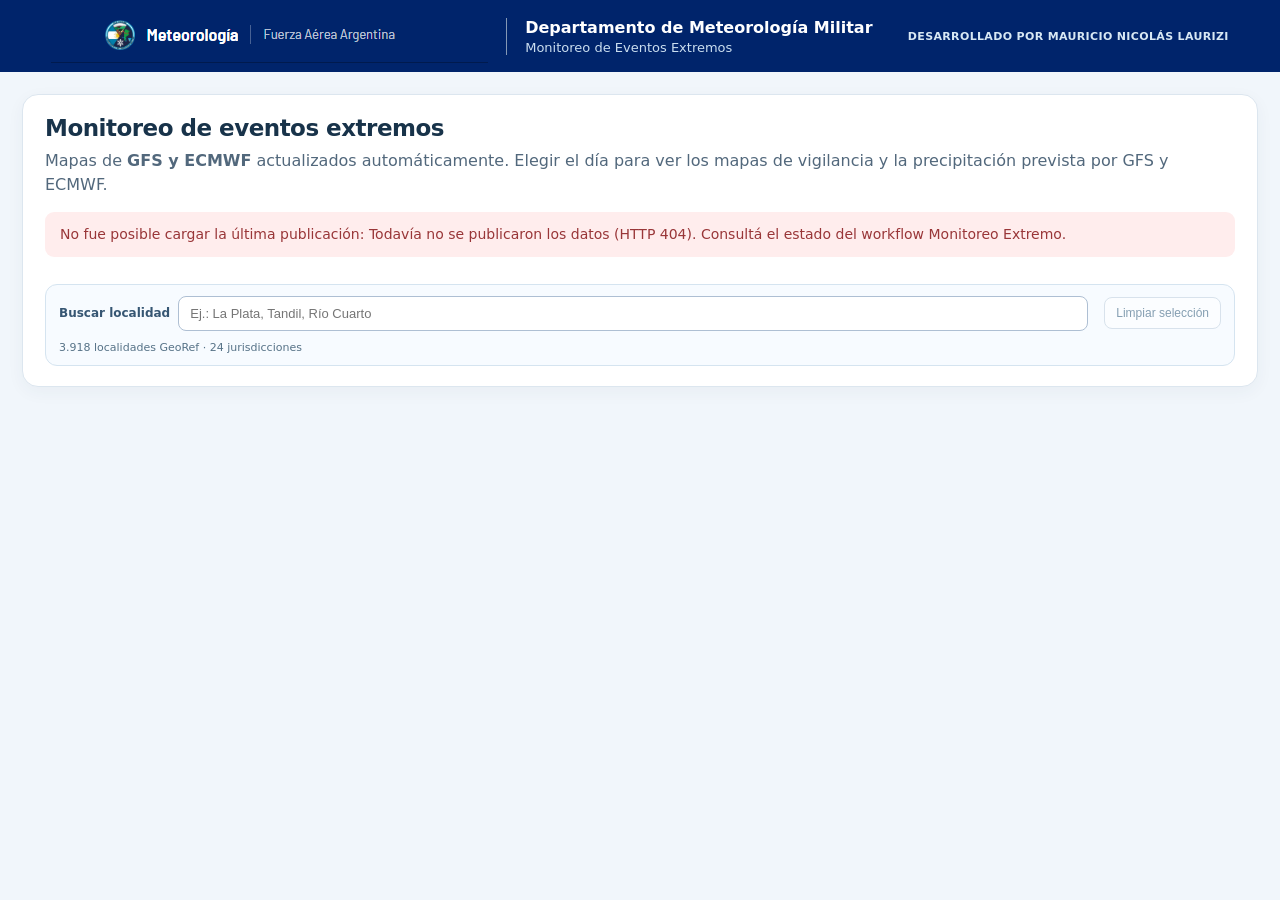
==== commit 8a17d30d: "Integrar anomalías de temperatura GFS/ECMWF al Monitoreo Extremo Anomalías de temperatura GFS/ECMWF " ====
--- a/web/monitoreo-extremo/index.html
+++ b/web/monitoreo-extremo/index.html
@@ -91,10 +91,9 @@
 </div>
 <div class="sectionhead"><h2>Precipitación prevista — GFS y ECMWF</h2><p>Acumulado de lluvia en 24 horas, comparable entre modelos. La intensidad está expresada en milímetros; los colores no corresponden a niveles de alerta.</p></div>
 <div class="legend" id="rainLegend"></div><div class="mapgrid" id="rainGrid"></div>
-<div id="tempSection" style="display:none">
-<div class="sectionhead"><h2>Anomalías de temperatura media — GFS y ECMWF</h2><p>Diferencia entre la temperatura media prevista para cada período de 24 horas y la normal mensual SMN de la estación. Valores puntuales, sin interpolación espacial ni niveles de alerta.</p></div>
-<div class="legend"><span class="legendItem"><i class="swatch" style="background:#225ca3"></i>≤ −4 °C</span><span class="legendItem"><i class="swatch" style="background:#75b4db"></i>−2 °C</span><span class="legendItem"><i class="swatch" style="background:#ece8cf"></i>≈ 0 °C</span><span class="legendItem"><i class="swatch" style="background:#f1ad74"></i>+2 °C</span><span class="legendItem"><i class="swatch" style="background:#b93431"></i>≥ +4 °C</span></div>
-<div class="mapgrid" id="tempGrid"></div><p class="muted" style="font-size:12px">Referencia SMN: normales mensuales principalmente 1991–2020. Comparación aproximada con pronósticos cada seis horas; no equivale a una anomalía diaria climatológica de grilla.</p></div>
+<div class="sectionhead"><h2>Anomalía de temperatura a 2 metros — GFS y ECMWF</h2>
+<p>Diferencia entre la temperatura media estimada en el intervalo de 24 horas (cuatro salidas cada 6 h) y la climatología mensual 1991–2020 NASA POWER/MERRA-2 interpolada a la fecha. Colores fríos: debajo de la media; cálidos: por encima. <b>Las normales oficiales del SMN se usan como control independiente de estaciones.</b> No expresa alertas ni atribuye anomalías al ENOS.</p></div>
+<div class="legend" id="tempLegend"></div><div class="mapgrid" id="tempGrid"></div>
 <footer><b>Sobre el monitoreo:</b> Comparación de pronósticos GFS y ECMWF con umbrales regionales de referencia todavía en validación. El verde es un fondo gráfico y puede incluir zonas sin evaluación; no garantiza ausencia de riesgo. <b>Producto experimental, no sustituye las alertas meteorológicas oficiales del SMN.</b> Cartografía: IGN/Georef y Natural Earth.</footer>
 </div>
 </main><div id="tip"></div>
@@ -104,7 +103,7 @@
 'use strict';
 const countries=BASE_CARTOGRAPHY.countries;
 const ARGENTINA=countries.features.find(f=>f.properties.iso==='ARG');
-const cols={wind:[['0–20','#d9f3fb'],['20–40','#82cae2'],['40–60','#65cabb'],['60–80','#e8cd66'],['80–110','#ef9651'],['>110','#d84f60']],rain:[['0','#f9fafb'],['0–5','#bde6f5'],['5–15','#6bc4cb'],['15–30','#f6d369'],['30–60','#ed9644'],['>60','#d85463']]};
+const cols={wind:[['0–20','#d9f3fb'],['20–40','#82cae2'],['40–60','#65cabb'],['60–80','#e8cd66'],['80–110','#ef9651'],['>110','#d84f60']],rain:[['0','#f9fafb'],['0–5','#bde6f5'],['5–15','#6bc4cb'],['15–30','#f6d369'],['30–60','#ed9644'],['>60','#d85463']],temp:[['≤ −6','#315e9e'],['−6 a −4','#608ccc'],['−4 a −2','#9ac8e5'],['−2 a −1','#cee5f5'],['−1 a +1','#f6f6ee'],['+1 a +2','#ffe4ab'],['+2 a +4','#ffc071'],['+4 a +6','#e98a52'],['≥ +6','#bd453e']]};
 const $=id=>document.getElementById(id); let currentDay=0; const dayLeads=[24,48,72]; let csvRows=[], gridSamples=[],alertFeatures={},provinceShapes=BASE_CARTOGRAPHY.provinces;
 // Lambert conformal conic: identical, uniform scale on every map.
 const W=610,H=530, X0=-86,X1=-44,Y0=-56,Y1=-19;
@@ -121,7 +120,7 @@
 function proj(lon,lat){const [x,y]=rawProject(lon,lat);return [W/2+(x-CX)*SCALE,H/2-(y-CY)*SCALE]}
 function unproj(x,y){const gx=CX+(x-W/2)/SCALE,gy=CY-(y-H/2)/SCALE;const sign=Math.sign(N),rho=sign*Math.hypot(gx,RHO0-gy),theta=Math.atan2(sign*gx,sign*(RHO0-gy));return [(LON0+theta/N)/RAD,(2*Math.atan(Math.pow(F/rho,1/N))-Math.PI/2)/RAD]}
 
-function color(v,kind){if(!Number.isFinite(v))return '#b1bac5';if(kind==='wind'){return ['#d9f3fb','#82cae2','#65cabb','#e8cd66','#ef9651','#d84f60'][v<20?0:v<40?1:v<60?2:v<80?3:v<110?4:5]}return ['#f9fafb','#bde6f5','#6bc4cb','#f6d369','#ed9644','#d85463'][v<=0?0:v<5?1:v<15?2:v<30?3:v<60?4:5]}
+function color(v,kind){if(!Number.isFinite(v))return '#b1bac5';if(kind==='temp')return ['#315e9e','#608ccc','#9ac8e5','#cee5f5','#f6f6ee','#ffe4ab','#ffc071','#e98a52','#bd453e'][v<=-6?0:v<-4?1:v<-2?2:v<-1?3:v<1?4:v<2?5:v<4?6:v<6?7:8];if(kind==='wind'){return ['#d9f3fb','#82cae2','#65cabb','#e8cd66','#ef9651','#d84f60'][v<20?0:v<40?1:v<60?2:v<80?3:v<110?4:5]}return ['#f9fafb','#bde6f5','#6bc4cb','#f6d369','#ed9644','#d85463'][v<=0?0:v<5?1:v<15?2:v<30?3:v<60?4:5]}
 function geoPath(ctx,g){const polys=g.type==='Polygon'?[g.coordinates]:g.type==='MultiPolygon'?g.coordinates:[];ctx.beginPath();for(const pol of polys){for(const ring of pol){ring.forEach((pt,i)=>{const [x,y]=proj(pt[0],pt[1]);if(i)ctx.lineTo(x,y);else ctx.moveTo(x,y)});ctx.closePath()}}}
 function drawCountries(ctx){ctx.save();ctx.strokeStyle='#8da1aa';ctx.lineWidth=.7;for(const f of countries.features){ctx.fillStyle=f.properties.iso==='ARG'?'#f8f5ed':'#e9ede6';geoPath(ctx,f.geometry);ctx.fill('evenodd');ctx.stroke()}ctx.restore()}
 function drawProvinces(ctx){ctx.save();ctx.strokeStyle='#657f86';ctx.lineWidth=.55;ctx.globalAlpha=.8;for(const feat of provinceShapes){geoPath(ctx,feat.geometry);ctx.stroke()}ctx.restore()}
@@ -150,12 +149,12 @@
 function readNumber(x){if(x===undefined||x===null||String(x).trim()==='')return NaN;const n=Number(String(x).trim().replace(',','.'));return Number.isFinite(n)?n:NaN}
 function parseCSV(text){const lines=text.replace(/^\uFEFF/,'').split(/\r?\n/).filter(s=>s.trim());if(lines.length<2)throw Error('CSV vacío o sin puntos meteorológicos.');const sep=lines[0].includes(';')?';':lines[0].includes('\t')?'\t':',';let headers=lines.shift().split(sep).map(s=>s.trim().toLowerCase().replaceAll('"',''));
 for(const h of ['model','lead_h','lat','lon','wind_kmh','precip_interval_mm'])if(!headers.includes(h))throw Error('Al CSV le falta la columna '+h+'.');let rows=[];
-for(const line of lines){const a=line.split(sep),r=Object.fromEntries(headers.map((h,i)=>[h,(a[i]||'').trim().replaceAll('"','')]));const model=(r.model||'').toUpperCase(),lead=readNumber(r.lead_h),lat=readNumber(r.lat),lon=readNumber(r.lon);if(!['GFS','ECMWF'].includes(model)||![24,48,72].includes(lead)||!Number.isFinite(lat)||!Number.isFinite(lon))continue;rows.push({model,lead,lat,lon,rain:readNumber(r.precip_interval_mm),window:readNumber(r.precip_window_h),wind:readNumber(r.wind_kmh),gust:readNumber(r.gust_kmh),run:r.run_time||'',valid:r.valid_time||''})}
+for(const line of lines){const a=line.split(sep),r=Object.fromEntries(headers.map((h,i)=>[h,(a[i]||'').trim().replaceAll('"','')]));const model=(r.model||'').toUpperCase(),lead=readNumber(r.lead_h),lat=readNumber(r.lat),lon=readNumber(r.lon);if(!['GFS','ECMWF'].includes(model)||![24,48,72].includes(lead)||!Number.isFinite(lat)||!Number.isFinite(lon))continue;rows.push({model,lead,lat,lon,rain:readNumber(r.precip_interval_mm),window:readNumber(r.precip_window_h),wind:readNumber(r.wind_kmh),gust:readNumber(r.gust_kmh),temp:readNumber(r.temp_mean_24h_c),clim:readNumber(r.temp_climatology_c),anomaly:readNumber(r.temp_anomaly_c),run:r.run_time||'',valid:r.valid_time||''})}
 if(!rows.length)throw Error('No encontré registros válidos GFS/ECMWF (f024/f048/f072) dentro del archivo.');return rows;}
 async function unzip(buffer){const arr=new Uint8Array(buffer),view=new DataView(buffer);let end=-1;for(let i=arr.length-22;i>=Math.max(0,arr.length-65557);i--){if(view.getUint32(i,true)===0x06054b50){end=i;break}}if(end<0)throw Error('El archivo no contiene un ZIP válido de GitHub.');const count=view.getUint16(end+10,true),offset=view.getUint32(end+16,true);let at=offset;const out=[];const dec=new TextDecoder();for(let i=0;i<count;i++){if(view.getUint32(at,true)!==0x02014b50)throw Error('Índice ZIP dañado.');let method=view.getUint16(at+10,true),csize=view.getUint32(at+20,true),nlen=view.getUint16(at+28,true),elen=view.getUint16(at+30,true),clen=view.getUint16(at+32,true),local=view.getUint32(at+42,true);const name=dec.decode(arr.subarray(at+46,at+46+nlen));at+=46+nlen+elen+clen;if(name.endsWith('/')||(!name.toLowerCase().endsWith('.csv')&&!name.toLowerCase().endsWith('.geojson')))continue;if(view.getUint32(local,true)!==0x04034b50)throw Error('Entrada ZIP dañada: '+name);let dataAt=local+30+view.getUint16(local+26,true)+view.getUint16(local+28,true),payload=arr.subarray(dataAt,dataAt+csize);let raw;if(method===0)raw=payload;else if(method===8){if(typeof DecompressionStream==='undefined')throw Error('Este navegador no permite abrir ZIP. Abrilo con Chrome o Edge actualizado.');try{const s=new Blob([payload]).stream().pipeThrough(new DecompressionStream('deflate-raw'));raw=new Uint8Array(await new Response(s).arrayBuffer())}catch(e){throw Error('No pude descomprimir el ZIP: '+e.message)}}else throw Error('El ZIP usa un método de compresión no compatible ('+method+').');out.push({name,text:dec.decode(raw)})}return out;}
 function status(msg,kind){$('state').textContent=msg;$('state').className=kind||'';}
-function addLegend(kind){const box=$(kind==='wind'?'windLegend':'rainLegend');box.replaceChildren();cols[kind].forEach(([title,hex])=>{const e=document.createElement('div');e.className='legendItem';const sw=document.createElement('span');sw.className='swatch';sw.style.background=hex;const t=document.createElement('span');t.textContent=title+(kind==='wind'?' km/h':' mm');e.append(sw,t);box.append(e)})}
-function pointValue(r,kind){return kind==='wind'?r.wind:r.rain;}
+function addLegend(kind){const box=$(kind==='wind'?'windLegend':kind==='temp'?'tempLegend':'rainLegend');box.replaceChildren();cols[kind].forEach(([title,hex])=>{const e=document.createElement('div');e.className='legendItem';const sw=document.createElement('span');sw.className='swatch';sw.style.background=hex;const t=document.createElement('span');t.textContent=title+(kind==='wind'?' km/h':kind==='temp'?' °C':' mm');e.append(sw,t);box.append(e)})}
+function pointValue(r,kind){return kind==='temp'?r.anomaly:kind==='wind'?r.wind:r.rain;}
 
 /* Per-map zoom: the PNG-like base canvas is kept immutable; only display pixels are magnified. */
 function canvasPoint(canvas,e){
@@ -287,19 +286,20 @@
 // Dibujar únicamente puntos de grilla del modelo (0,25°), sin malla ni marcadores oscuros.
 for(const punto of rows){const [x,y]=proj(punto.lon,punto.lat);ctx.fillStyle=color(pointValue(punto,kind),kind);ctx.beginPath();ctx.arc(x,y,2.3,0,Math.PI*2);ctx.fill();}
 drawProvinces(ctx);drawArgentinaOutline(ctx);drawCountryNames(ctx);
-canvas.onmousemove=e=>{if(canvas._mapZoom?.drag||canvas._clickedReference)return;const [x,y]=canvasMapPosition(canvas,e),[lon,lat]=unproj(x,y);let best=null,dmin=Infinity;for(const r of rows){const d=(r.lat-lat)**2+(r.lon-lon)**2;if(d<dmin){dmin=d;best=r}}let tip=$('tip');if(best&&dmin<.4){tip.style.display='block';tip.style.left=Math.min(window.innerWidth-270,e.clientX+14)+'px';tip.style.top=Math.max(10,e.clientY-74)+'px';const n=v=>Number.isFinite(v)?v.toFixed(1):'sin dato';tip.textContent=best.model+'  f'+String(best.lead).padStart(3,'0')+'\n'+best.lat.toFixed(2)+'° / '+best.lon.toFixed(2)+'°\nLluvia: '+n(best.rain)+' mm ('+(Number.isFinite(best.window)?best.window+' h':'intervalo no validado')+')';}else tip.style.display='none';};canvas.onmouseleave=()=>{canvas._clickedReference=false;$('tip').style.display='none'};
-}
-function createCard(model,lead,kind,rows){const card=document.createElement('article');card.className='mapcard';const head=document.createElement('div');head.className='maphead';const h=document.createElement('strong');h.textContent=(model==='GFS'?'GFS':'ECMWF (europeo)')+' · +'+lead+' h';const w=rows.find(r=>Number.isFinite(r.window));const minor=document.createElement('small');minor.textContent=kind==='rain'?(w?'Acumulado de '+w.window+' h':'Sin intervalo de lluvia verificado'):'Viento previsto (km/h)';head.append(h,minor);const can=document.createElement('canvas');can.className='mapcanvas';can.setAttribute('aria-label',model+' plazo '+lead+' mapa '+kind);const foot=document.createElement('div');foot.className='mapfoot';foot.textContent=rows.length.toLocaleString('es-AR')+' puntos · Validez: '+(rows[0]?.valid||'desconocida')+' UTC. Pasá el cursor para consultar los valores y hacé clic para ver la localidad más cercana.';card.append(head,can,foot);drawOne(can,rows,kind);attachMapZoom(can,card);return card;}
+canvas.onmousemove=e=>{if(canvas._mapZoom?.drag||canvas._clickedReference)return;const [x,y]=canvasMapPosition(canvas,e),[lon,lat]=unproj(x,y);let best=null,dmin=Infinity;for(const r of rows){const d=(r.lat-lat)**2+(r.lon-lon)**2;if(d<dmin){dmin=d;best=r}}let tip=$('tip');if(best&&dmin<.4){tip.style.display='block';tip.style.left=Math.min(window.innerWidth-270,e.clientX+14)+'px';tip.style.top=Math.max(10,e.clientY-74)+'px';const n=v=>Number.isFinite(v)?v.toFixed(1):'sin dato';tip.textContent=best.model+'  f'+String(best.lead).padStart(3,'0')+'\n'+best.lat.toFixed(2)+'° / '+best.lon.toFixed(2)+'°\n'+(kind==='temp'?'Anomalía: '+(best.anomaly>=0?'+':'')+n(best.anomaly)+' °C\nMedia prevista 24h: '+n(best.temp)+' °C\nNormal NASA 1991–2020: '+n(best.clim)+' °C':'Lluvia: '+n(best.rain)+' mm ('+(Number.isFinite(best.window)?best.window+' h':'intervalo no validado')+')');}else tip.style.display='none';};canvas.onmouseleave=()=>{canvas._clickedReference=false;$('tip').style.display='none'};
+}
+function createCard(model,lead,kind,rows){const card=document.createElement('article');card.className='mapcard';const head=document.createElement('div');head.className='maphead';const h=document.createElement('strong');h.textContent=(model==='GFS'?'GFS':'ECMWF (europeo)')+' · +'+lead+' h';const w=rows.find(r=>Number.isFinite(r.window));const minor=document.createElement('small');minor.textContent=kind==='temp'?'Anomalía de temperatura media 24h (°C) · NASA POWER 1991–2020':kind==='rain'?(w?'Acumulado de '+w.window+' h':'Sin intervalo de lluvia verificado'):'Viento previsto (km/h)';head.append(h,minor);const can=document.createElement('canvas');can.className='mapcanvas';can.setAttribute('aria-label',model+' plazo '+lead+' mapa '+kind);const foot=document.createElement('div');foot.className='mapfoot';foot.textContent=rows.length.toLocaleString('es-AR')+' puntos · Validez: '+(rows[0]?.valid||'desconocida')+' UTC. Pasá el cursor para consultar los valores y hacé clic para ver la localidad más cercana.';card.append(head,can,foot);drawOne(can,rows,kind);attachMapZoom(can,card);return card;}
 function updateDayControls(){const lead=dayLeads[currentDay];const dateText=csvRows.find(r=>r.lead===lead&&r.valid)?.valid||'';
 $('dayTitle').textContent='Día '+(currentDay+1)+' de 3';
 $('dayRange').textContent='Pronóstico '+(lead-24)+'–'+lead+' h'+(dateText?' · Validez '+dateText.replace('T',' ').replace(/Z$/, ' UTC'): '');
 $('prevDay').disabled=currentDay===0;$('nextDay').disabled=currentDay===dayLeads.length-1;
 }
 function redraw(){if(!csvRows.length)return;const lead=dayLeads[currentDay];
-for(const kind of ['rain']){const dst=$('rainGrid');dst.replaceChildren();for(const model of ['GFS','ECMWF']){
+for(const kind of ['rain','temp']){const dst=$(kind==='temp'?'tempGrid':'rainGrid');dst.replaceChildren();for(const model of ['GFS','ECMWF']){
 const rows=csvRows.filter(r=>r.model===model&&r.lead===lead);
+if(kind==='temp'&&!rows.every(r=>Number.isFinite(r.temp)&&Number.isFinite(r.clim)&&Number.isFinite(r.anomaly))){dst.textContent='Anomalía térmica no disponible: faltan referencias verificadas para '+model+'.';continue;}
 if(rows.length)dst.append(createCard(model,lead,kind,rows));}}
-$('results').style.display='block';updateDayControls();drawTemperature();}
+$('results').style.display='block';updateDayControls();}
 function showDay(index,scroll){if(!csvRows.length)return;currentDay=Math.max(0,Math.min(dayLeads.length-1,index));redraw();drawAlerts();
 if(scroll)$('dayNav').scrollIntoView({behavior:'smooth',block:'start'});
 }
@@ -309,10 +309,7 @@
 function geojsonFile(entries){return entries.find(e=>/lluvia_24h\.geojson$/i.test(e.name));}
 async function chooseUpload(file){status('Leyendo '+file.name+'…');try{if(!file)throw Error('No se seleccionó ningún archivo');let entries;if(/\.zip$/i.test(file.name))entries=await unzip(await file.arrayBuffer());else entries=[{name:file.name,text:await file.text()}];let combined=entries.find(e=>/grilla_gfs_ecmwf_real\.csv$/i.test(e.name));let files=combined?[combined]:entries.filter(e=>/grilla_(gfs|ecmwf)_real\.csv$/i.test(e.name));if(!files.length){const csvAny=entries.filter(e=>/\.csv$/i.test(e.name));if(csvAny.length===1)files=csvAny;}if(!files.length){const sim=geojsonFile(entries);if(sim)throw Error('Este ZIP es de la simulación GeoJSON anterior, no de grillas reales. Usá el artefacto grilla-real-gfs-ecmwf-experimental de GitHub Actions.');throw Error('No encuentro grilla_gfs_ecmwf_real.csv en el archivo. Verificá que subiste el ZIP de la prueba GRIB real.');}
 csvRows=files.flatMap(e=>parseCSV(e.text));if(csvRows.length>100000)throw Error('Cantidad excesiva de puntos.');
-const tempEntry=entries.find(e=>/(?:^|\/)anomalias_temperatura_estaciones\.json$/i.test(e.name));
- tempAnomalies=tempEntry?JSON.parse(tempEntry.text):null;
- if(tempAnomalies&&!tempAnomalies.capas?.['24'])throw Error('Anomalías sin períodos válidos');
- alertFeatures={};for(const entry of entries){const match=entry.name.match(/(?:^|\/)(lluvia|viento)_(24|48|72)h\.geojson$/i);if(!match)continue;let layer=JSON.parse(entry.text);if(layer.type!=='FeatureCollection'||!Array.isArray(layer.features))throw Error('Capa GeoJSON inválida: '+entry.name);alertFeatures[match[1].toLowerCase()+'_'+match[2]+'h']=layer;}
+alertFeatures={};for(const entry of entries){const match=entry.name.match(/(?:^|\/)(lluvia|viento)_(24|48|72)h\.geojson$/i);if(!match)continue;let layer=JSON.parse(entry.text);if(layer.type!=='FeatureCollection'||!Array.isArray(layer.features))throw Error('Capa GeoJSON inválida: '+entry.name);alertFeatures[match[1].toLowerCase()+'_'+match[2]+'h']=layer;}
 drawSummary();status('Datos cargados correctamente: '+csvRows.length.toLocaleString('es-AR')+' puntos; '+Object.keys(alertFeatures).length+' capas regionales.','good');currentDay=0;showDay(0,false);}catch(e){csvRows=[];$('results').style.display='none';status('No se pudo dibujar: '+e.message,'bad');console.error(e)}}
 const ALERT_COLORS={VERDE:'#49c98e',AMARILLO:'#f6d44e',NARANJA:'#f38b3b',ROJO:'#d84e5e'};
 const BASE_VERDE_ARGENTINA=ALERT_COLORS.VERDE;
@@ -388,46 +385,6 @@
 function drawAlerts(){const keys=Object.keys(alertFeatures);$('alerts').style.display=keys.length?'block':'none';if(!keys.length)return;
 const leg=$('alertLegend');leg.replaceChildren();for(const [nombre,color] of [['Verde','#49c98e'],['Amarillo','#f6d44e'],['Naranja','#f38b3b'],['Rojo','#d84e5e']]){const e=document.createElement('span');e.className='legendItem';const sw=document.createElement('i');sw.className='swatch';sw.style.background=color;const label=document.createElement('span');label.textContent=nombre;e.append(sw,label);leg.append(e);} 
 const dst=$('alertGrid');dst.replaceChildren();const lead=dayLeads[currentDay];for(const fen of ['lluvia','viento']){const layer=alertFeatures[fen+'_'+lead+'h'];if(!layer)continue;const card=document.createElement('article');card.className='mapcard';const head=document.createElement('div');head.className='maphead';const title=document.createElement('strong');title.textContent=(fen==='lluvia'?'VIGILANCIA POR LLUVIA':'VIGILANCIA POR VIENTO')+' · '+(lead-24)+'–'+lead+' h';const sub=document.createElement('small');sub.textContent='GFS + ECMWF · Experimental';head.append(title,sub);const can=document.createElement('canvas');can.className='mapcanvas';const foot=document.createElement('div');foot.className='mapfoot';foot.textContent='Análisis GFS + ECMWF · '+layer.features.filter(f=>['AMARILLO','NARANJA','ROJO'].includes((f.properties?.nivel||'').toUpperCase())).length+' áreas coloreadas · Clic: localidad más cercana · Experimental';card.append(head,can,foot);dst.append(card);drawAlertMap(can,layer,fen);attachMapZoom(can,card);}}
-
-let tempAnomalies=null;
-function tempColor(v){return v<=-4?'#225ca3':v<=-2?'#75b4db':v<2?'#ece8cf':v<4?'#f1ad74':'#b93431';}
-function drawTemperature(){
- const root=$('tempSection'),grid=$('tempGrid');grid.replaceChildren();
- const lead=dayLeads[currentDay],data=tempAnomalies?.capas?.[String(lead)];
- root.style.display=data?'block':'none';if(!data)return;
- for(const model of ['GFS','ECMWF']){
-  const points=data[model]||[];if(!points.length)continue;
-  const card=document.createElement('article');card.className='mapcard';
-  const head=document.createElement('div');head.className='maphead';
-  const name=document.createElement('strong');name.textContent=model+' · Anomalía T media · '+(lead-24)+'–'+lead+' h';
-  const small=document.createElement('small');small.textContent='SMN · normales mensuales';head.append(name,small);
-  const can=document.createElement('canvas');can.className='mapcanvas';can.setAttribute('aria-label','Anomalías térmicas '+model);
-  const foot=document.createElement('div');foot.className='mapfoot';
-  foot.textContent=points.length+' estaciones con normal comparable · Cursor: detalle · Clic: localidad cercana';
-  card.append(head,can,foot);grid.append(card);
-  const dpr=window.devicePixelRatio||1;can.width=Math.round(W*dpr);can.height=Math.round(H*dpr);
-  const ctx=can.getContext('2d');ctx.setTransform(dpr,0,0,dpr,0,0);
-  ctx.fillStyle='#aeddf2';ctx.fillRect(0,0,W,H);drawCountries(ctx);
-  for(const pt of points){if(!Number.isFinite(pt.anomalia_c))continue;
-   const [x,y]=proj(pt.lon,pt.lat);ctx.beginPath();ctx.arc(x,y,4.7,0,Math.PI*2);
-   ctx.fillStyle=tempColor(pt.anomalia_c);ctx.fill();ctx.lineWidth=.8;ctx.strokeStyle='#263c49';ctx.stroke();
-  }
-  drawProvinces(ctx);drawArgentinaOutline(ctx);drawCountryNames(ctx);
-  can.onmousemove=e=>{
-   if(can._mapZoom?.drag||can._clickedReference)return;
-   const [x,y]=canvasMapPosition(can,e);let best=null,dist=Infinity;
-   for(const p of points){const q=proj(p.lon,p.lat),d=(q[0]-x)**2+(q[1]-y)**2;if(d<dist){dist=d;best=p;}}
-   const tip=$('tip');
-   if(best&&dist<115){const a=best.anomalia_c;
-    tip.textContent=best.estacion+' · '+model+'\nAnomalía '+(a>0?'+':'')+a.toFixed(1)+' °C\nPrevista '+best.temperatura_media_prevista_c.toFixed(1)+' °C · Normal '+best.normal_mensual_c.toFixed(1)+' °C\nPeríodo SMN: '+best.periodo;
-    tip.style.display='block';tip.style.left=Math.max(8,Math.min(window.innerWidth-280,e.clientX+12))+'px';tip.style.top=Math.max(8,e.clientY-85)+'px';
-   }else tip.style.display='none';
-  };
-  can.onmouseleave=()=>{can._clickedReference=false;$('tip').style.display='none';};
-  attachMapZoom(can,card);
- }
-}
-
 async function cargarPublicacionAutomatica(){
   status('Consultando la última publicación meteorológica válida…');
   try{
@@ -459,7 +416,7 @@
 cargarPublicacionAutomatica();
 // Cartografía y GeoRef versionados localmente: sin consultas a terceros en el navegador.
 window.GeoRefPlaces?.init({proj,W,H});
-addLegend('rain');
+addLegend('rain');addLegend('temp');
 </script>
 </body>
 </html>
